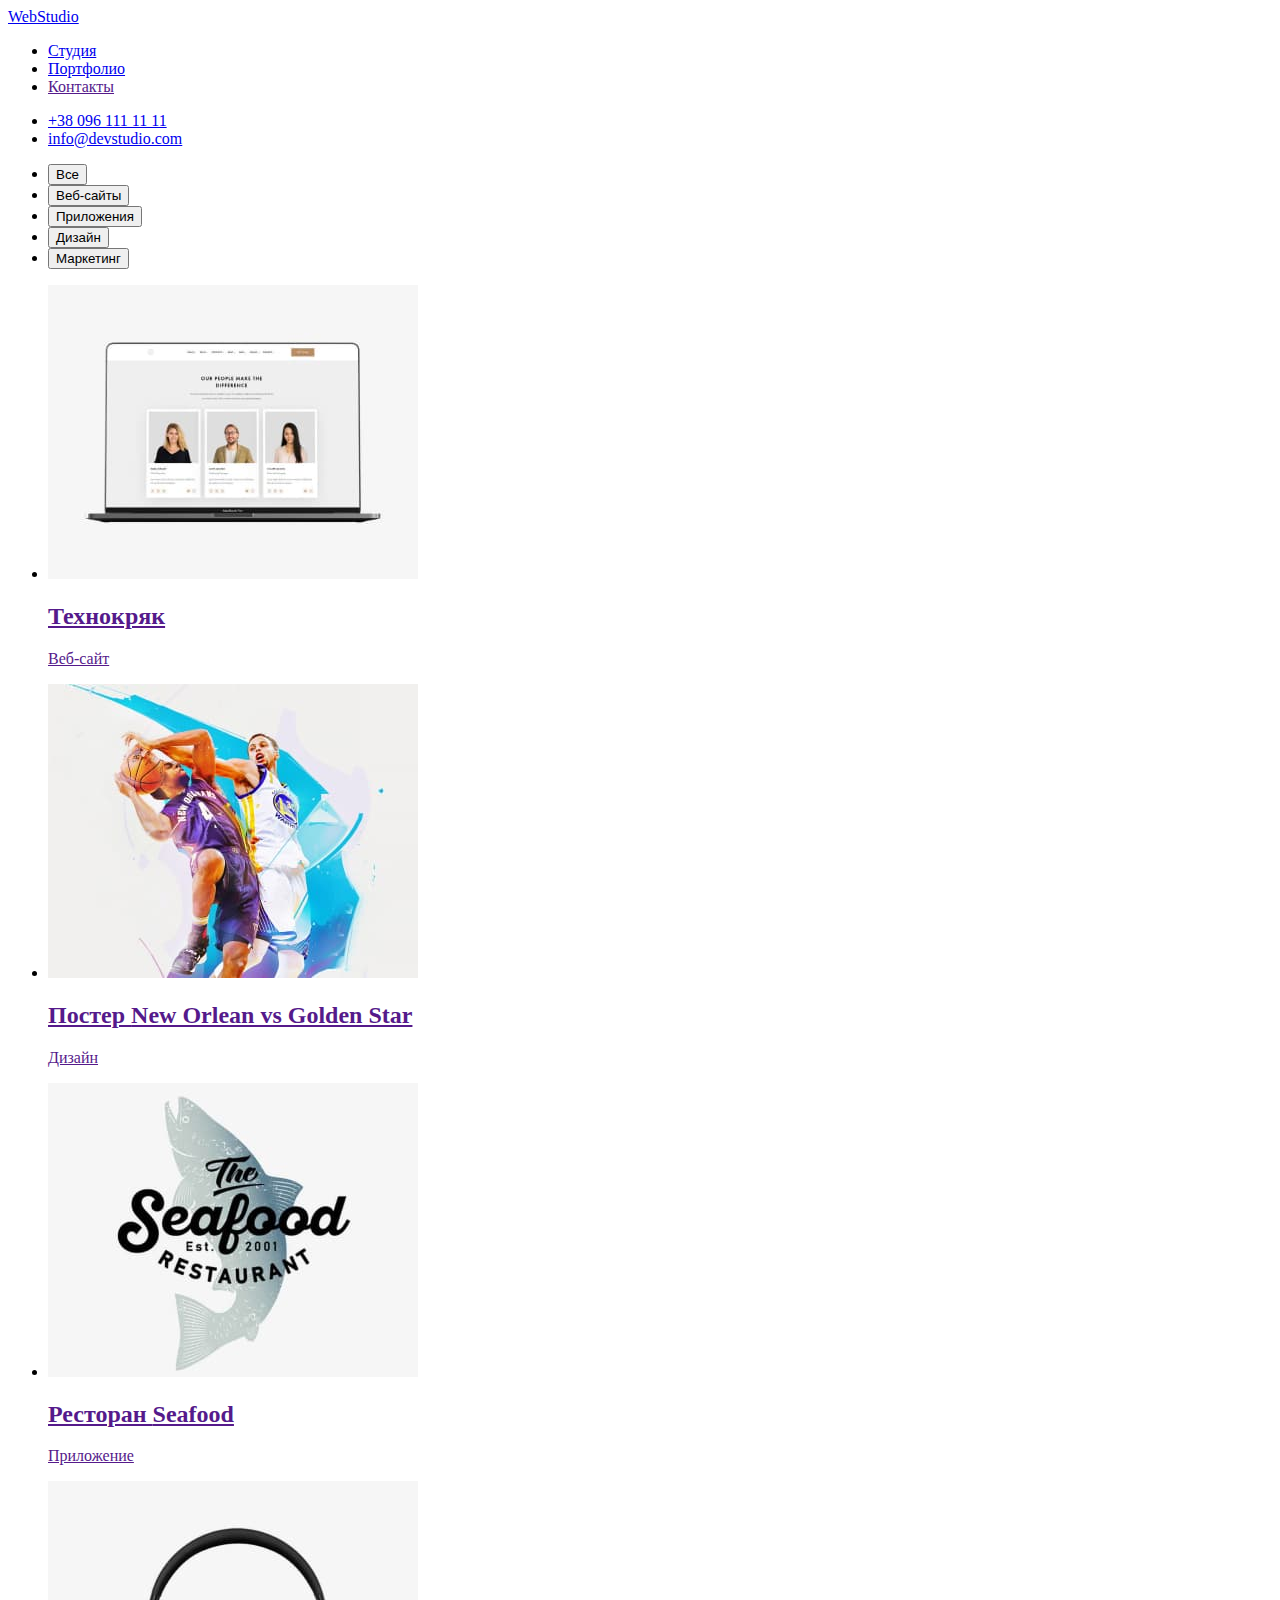
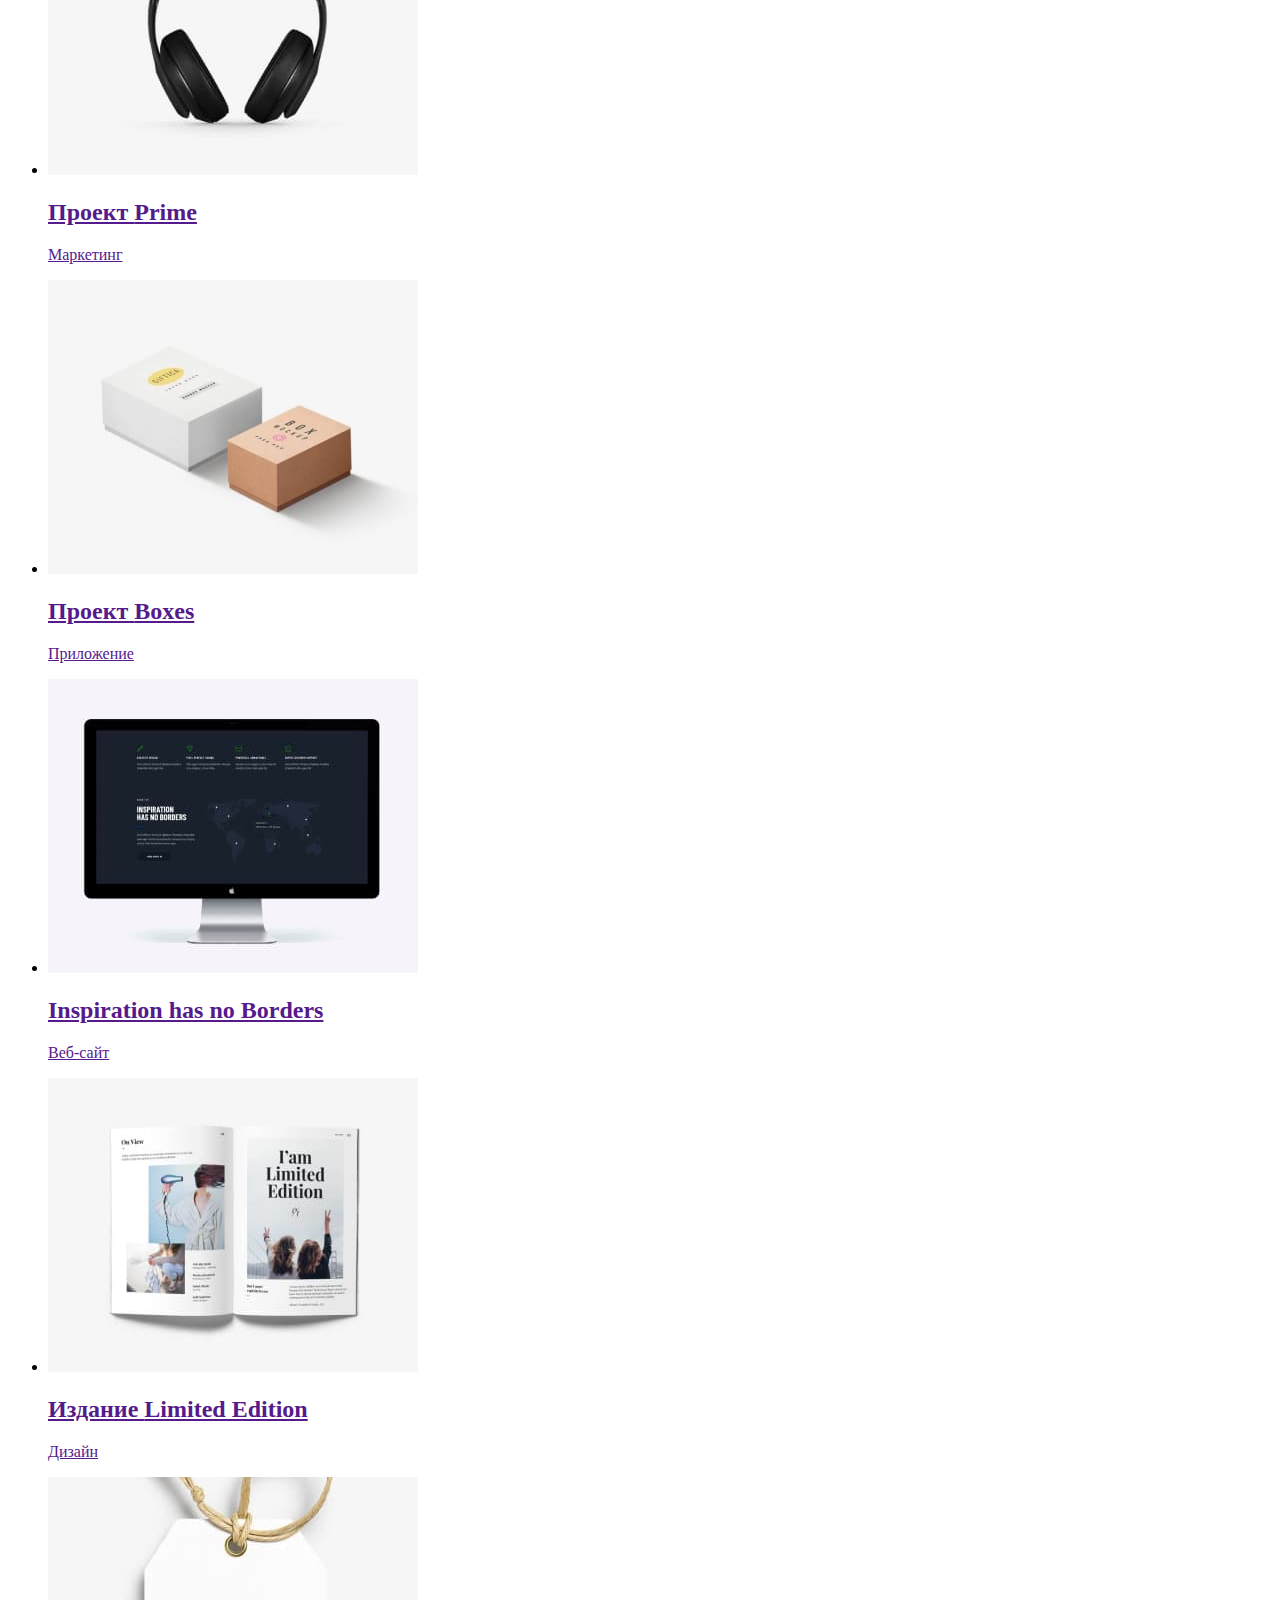
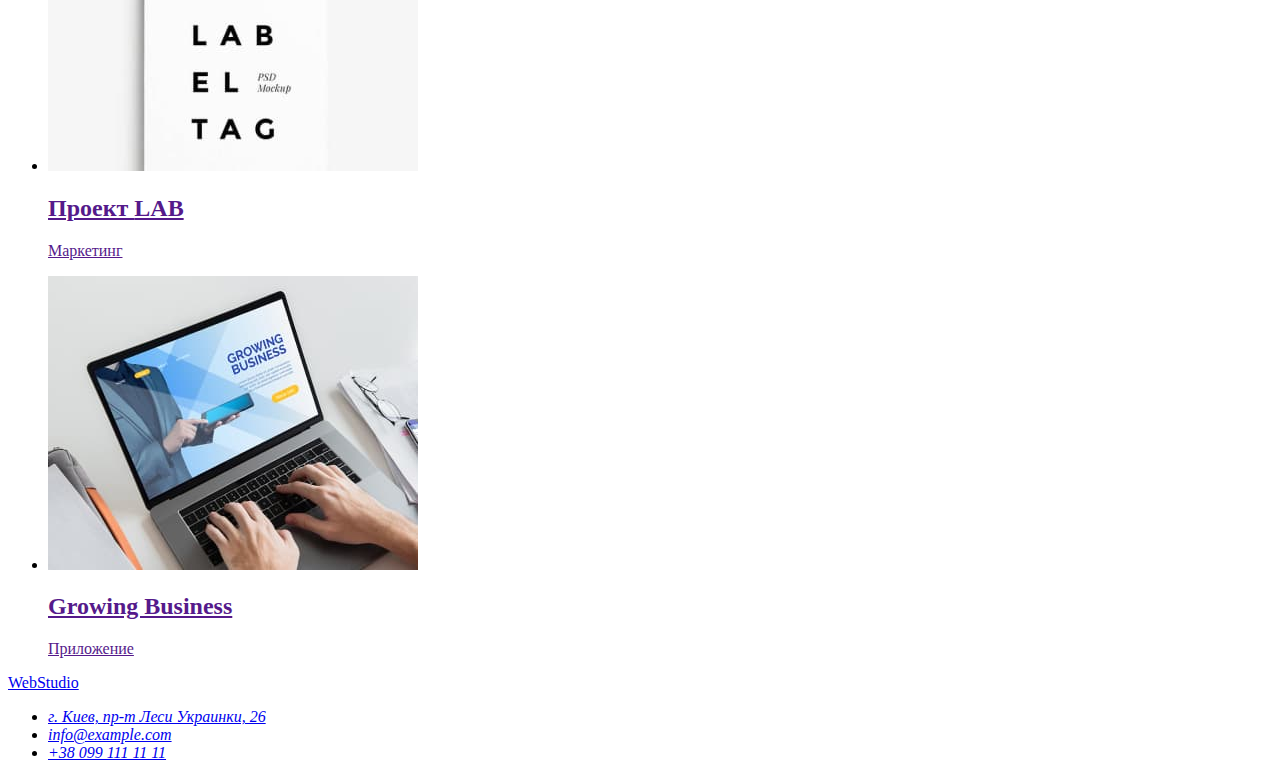
==== portfolio.html @ 7234f8be "Создает файл portfolio.html" ====
<!DOCTYPE html>
<html lang="ru">

<head>
    <meta charset="UTF-8">
    <meta http-equiv="X-UA-Compatible" content="IE=edge">
    <meta name="viewport" content="width=device-width, initial-scale=1.0">
    <title>Document</title>
</head>

<body>
    <header>
        <nav>
            <a href="./index.html" lang="en">WebStudio</a>
            <ul>
                <li><a href="./index.html">Студия</a></li>
                <li><a href="./portfolio.html">Портфолио</a></li>
                <li><a href="">Контакты</a></li>
            </ul>
            <ul>
                <li><a href="tel:+380961111111">+38 096 111 11 11</a></li>
                <li><a href="mailto:info@devstudio.com">info@devstudio.com</a></li>
            </ul>
        </nav>
    </header>
    <main>
        <section>
            <ul>
                <li><button type="button">Все</button></li>
                <li><button type="button">Веб-сайты</button></li>
                <li><button type="button">Приложения</button></li>
                <li><button type="button">Дизайн</button></li>
                <li><button type="button">Маркетинг</button></li>
            </ul>
            <ul>
                <li>
                    <a href="">
                        <img src="./images/img.jpg" alt="Раскрытый ноутбук">
                        <h2>Технокряк</h2>
                        <p>Веб-сайт</p>
                    </a>
                </li>
                <li>
                    <a href="">
                        <img src="./images/img (5).jpg" alt="Два баскетболиста">
                        <h2>Постер <span lang="en">New Orlean vs Golden Star</span></h2>
                        <p>Дизайн</p>
                    </a>
                </li>
                <li>
                    <a href="">
                        <img src="./images/img (6).jpg" alt="Рыба">
                        <h2>Ресторан <span lang="en">Seafood</span></h2>
                        <p>Приложение</p>
                    </a>
                </li>
                <li>
                    <a href="">
                        <img src="./images/img (7).jpg" alt="Наушники">
                        <h2>Проект <span lang="en"></span>Prime</h2>
                        <p>Маркетинг</p>
                    </a>
                </li>
                <li>
                    <a href="">
                        <img src="./images/img (8).jpg" alt="Две коробки">
                        <h2>Проект <span lang="en"></span>Boxes</h2>
                        <p>Приложение</p>
                    </a>
                </li>
                <li>
                    <a href="">
                        <img src="./images/img (9).jpg" alt="Монитор">
                        <h2 lang="en">Inspiration has no Borders</h2>
                        <p>Веб-сайт</p>
                    </a>
                </li>
                <li>
                    <a href="">
                        <img src="./images/img (10).jpg" alt="Раскрытая книга">
                        <h2>Издание <span lang="en">Limited Edition</span></h2>
                        <p>Дизайн</p>
                    </a>
                </li>
                <li>
                    <a href="">
                        <img src="./images/img (11).jpg" alt="Бирка">
                        <h2>Проект <span lang="en">LAB</span></h2>
                        <p>Маркетинг</p>
                    </a>
                </li>
                <li>
                    <a href="">
                        <img src="./images/img (12).jpg" alt="Работа за ноутбуком">
                        <h2 lang="en">Growing Business</h2>
                        <p>Приложение</p>
                    </a>
                </li>
            </ul>
        </section>
    </main>
    <footer>
        <a href="./index.html" lang="en">WebStudio</a>
        <address>
            <ul>
                <li><a href="https://goo.gl/maps/8HnXwbhEHjbjLF3M6" target="_blank" rel="noopener noreferrer">г. Киев,
                        пр-т Леси Украинки, 26</a></li>
                <li><a href="mailto:info@example.com">info@example.com</a></li>
                <li><a href="tel:+380991111111">+38 099 111 11 11</a></li>
            </ul>
        </address>
    </footer>
</body>

</html>
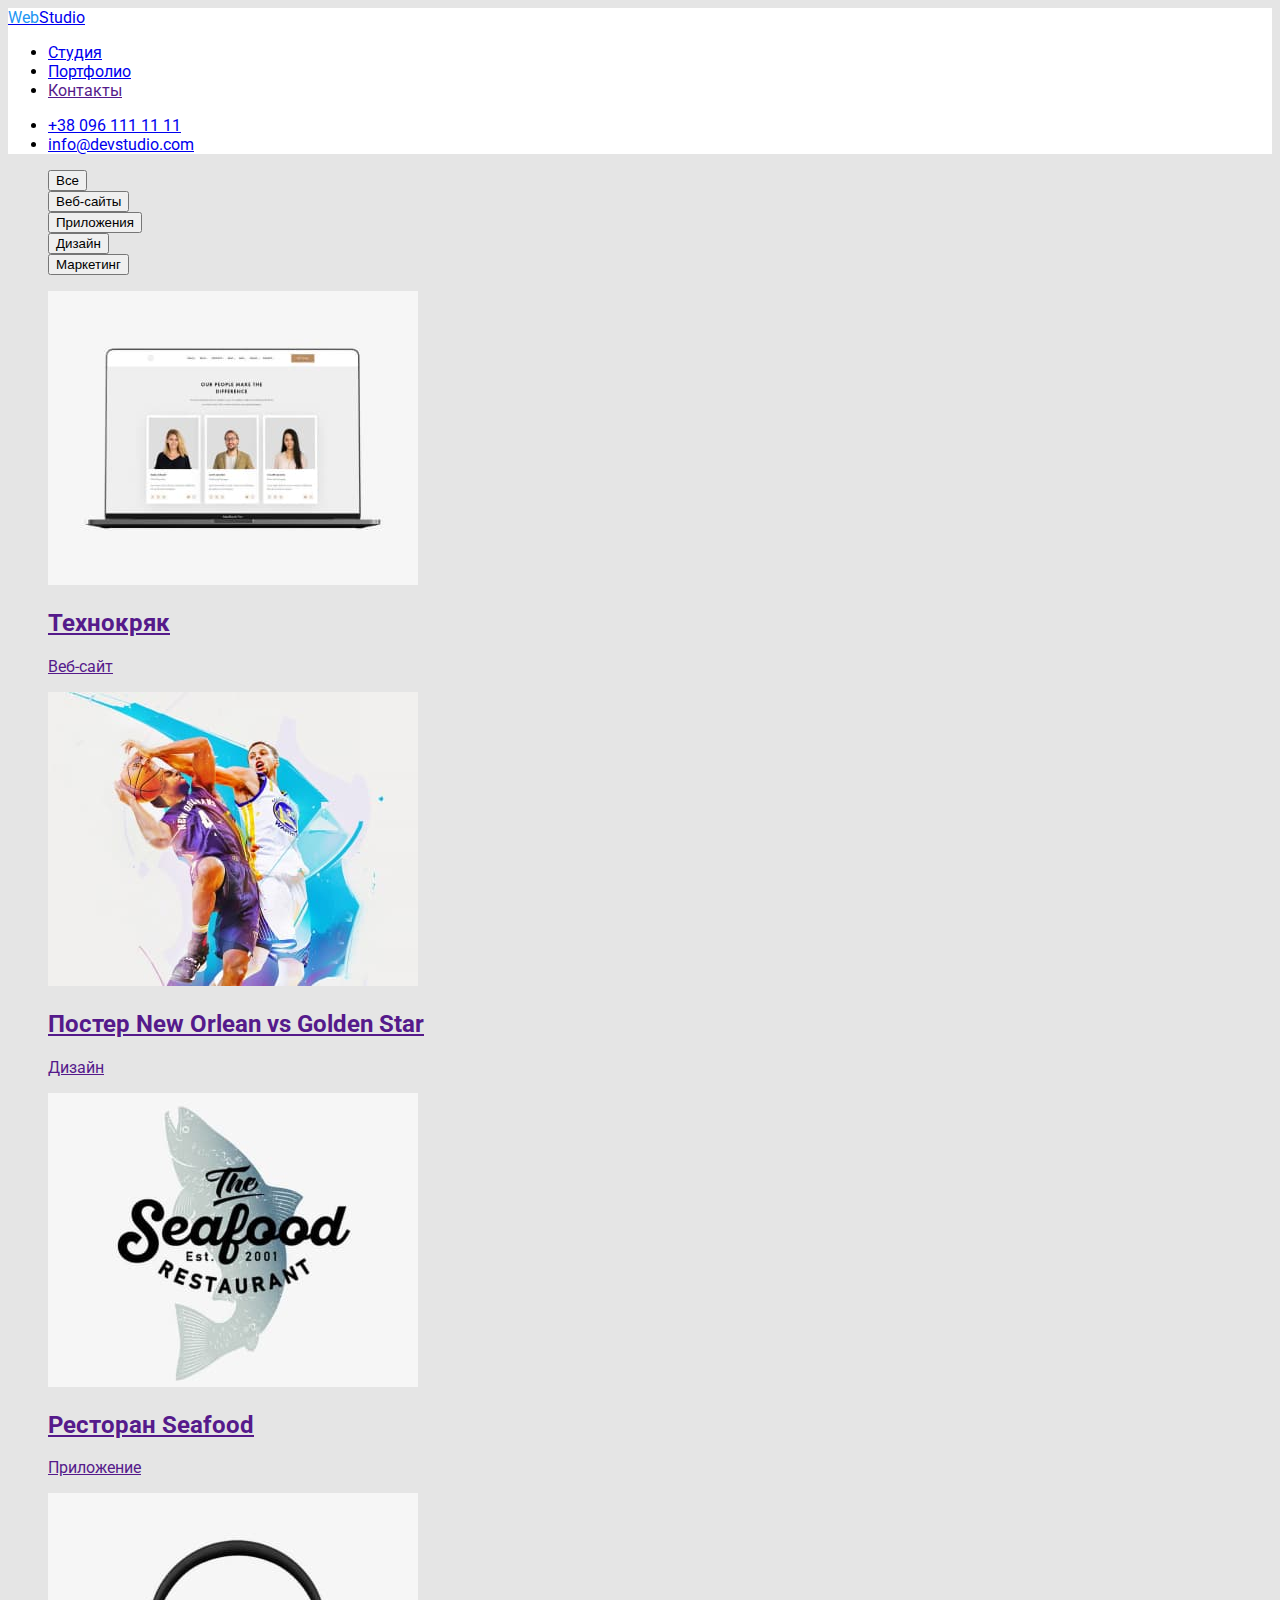
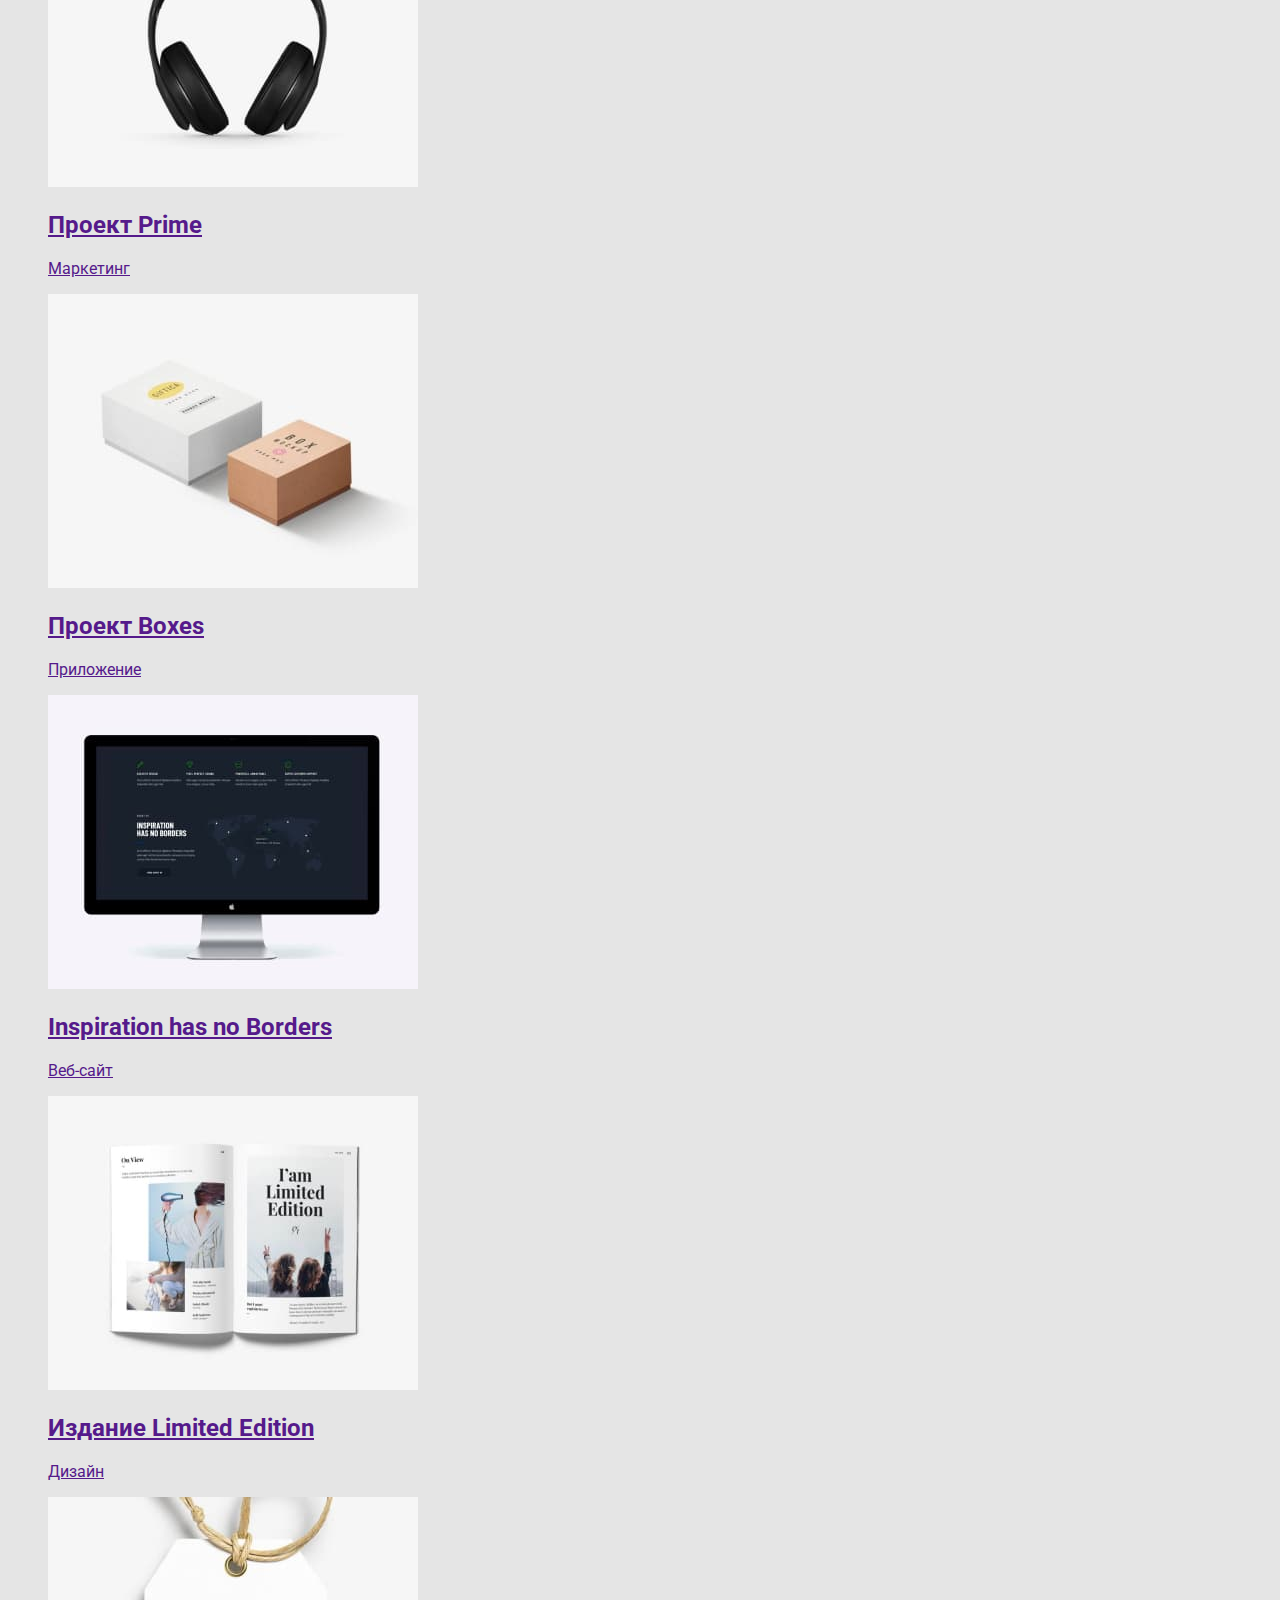
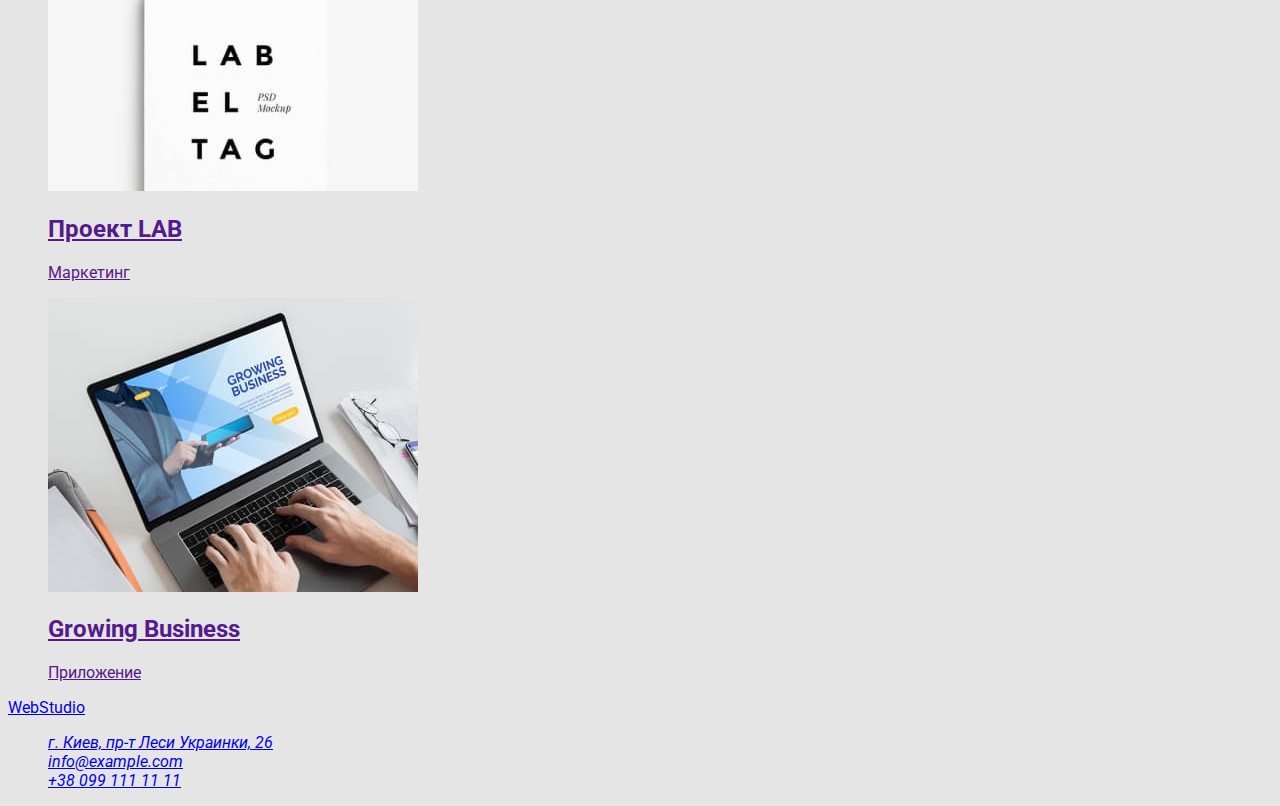
==== commit 2cfc8be9: "Добавляет цвет в css" ====
--- a/portfolio.html
+++ b/portfolio.html
@@ -6,12 +6,17 @@
     <meta http-equiv="X-UA-Compatible" content="IE=edge">
     <meta name="viewport" content="width=device-width, initial-scale=1.0">
     <title>Document</title>
+    <link rel="preconnect" href="https://fonts.googleapis.com">
+    <link rel="preconnect" href="https://fonts.gstatic.com" crossorigin>
+    <link href="https://fonts.googleapis.com/css2?family=Raleway:wght@700&family=Roboto:wght@400;500;700;900&display=swap"
+        rel="stylesheet">
+    <link rel="stylesheet" href="./css/styles.css">
 </head>
 
 <body>
-    <header>
+    <header class="page-header">
         <nav>
-            <a href="./index.html" lang="en">WebStudio</a>
+            <a href="./index.html" lang="en" class="logo"><span class="web">Web</span>Studio</a>
             <ul>
                 <li><a href="./index.html">Студия</a></li>
                 <li><a href="./portfolio.html">Портфолио</a></li>
@@ -25,14 +30,14 @@
     </header>
     <main>
         <section>
-            <ul>
+            <ul class="list">
                 <li><button type="button">Все</button></li>
                 <li><button type="button">Веб-сайты</button></li>
                 <li><button type="button">Приложения</button></li>
                 <li><button type="button">Дизайн</button></li>
                 <li><button type="button">Маркетинг</button></li>
             </ul>
-            <ul>
+            <ul class="list">
                 <li>
                     <a href="">
                         <img src="./images/img.jpg" alt="Раскрытый ноутбук">
@@ -42,56 +47,56 @@
                 </li>
                 <li>
                     <a href="">
-                        <img src="./images/img (5).jpg" alt="Два баскетболиста">
+                        <img src="./images/img(5).jpg" alt="Два баскетболиста">
                         <h2>Постер <span lang="en">New Orlean vs Golden Star</span></h2>
                         <p>Дизайн</p>
                     </a>
                 </li>
                 <li>
                     <a href="">
-                        <img src="./images/img (6).jpg" alt="Рыба">
+                        <img src="./images/img(6).jpg" alt="Рыба">
                         <h2>Ресторан <span lang="en">Seafood</span></h2>
                         <p>Приложение</p>
                     </a>
                 </li>
                 <li>
                     <a href="">
-                        <img src="./images/img (7).jpg" alt="Наушники">
+                        <img src="./images/img(7).jpg" alt="Наушники">
                         <h2>Проект <span lang="en"></span>Prime</h2>
                         <p>Маркетинг</p>
                     </a>
                 </li>
                 <li>
                     <a href="">
-                        <img src="./images/img (8).jpg" alt="Две коробки">
+                        <img src="./images/img(8).jpg" alt="Две коробки">
                         <h2>Проект <span lang="en"></span>Boxes</h2>
                         <p>Приложение</p>
                     </a>
                 </li>
                 <li>
                     <a href="">
-                        <img src="./images/img (9).jpg" alt="Монитор">
+                        <img src="./images/img(9).jpg" alt="Монитор">
                         <h2 lang="en">Inspiration has no Borders</h2>
                         <p>Веб-сайт</p>
                     </a>
                 </li>
                 <li>
                     <a href="">
-                        <img src="./images/img (10).jpg" alt="Раскрытая книга">
+                        <img src="./images/img(10).jpg" alt="Раскрытая книга">
                         <h2>Издание <span lang="en">Limited Edition</span></h2>
                         <p>Дизайн</p>
                     </a>
                 </li>
                 <li>
                     <a href="">
-                        <img src="./images/img (11).jpg" alt="Бирка">
+                        <img src="./images/img(11).jpg" alt="Бирка">
                         <h2>Проект <span lang="en">LAB</span></h2>
                         <p>Маркетинг</p>
                     </a>
                 </li>
                 <li>
                     <a href="">
-                        <img src="./images/img (12).jpg" alt="Работа за ноутбуком">
+                        <img src="./images/img(12).jpg" alt="Работа за ноутбуком">
                         <h2 lang="en">Growing Business</h2>
                         <p>Приложение</p>
                     </a>
@@ -102,7 +107,7 @@
     <footer>
         <a href="./index.html" lang="en">WebStudio</a>
         <address>
-            <ul>
+            <ul class="list">
                 <li><a href="https://goo.gl/maps/8HnXwbhEHjbjLF3M6" target="_blank" rel="noopener noreferrer">г. Киев,
                         пр-т Леси Украинки, 26</a></li>
                 <li><a href="mailto:info@example.com">info@example.com</a></li>
--- a/css/styles.css
+++ b/css/styles.css
@@ -0,0 +1,74 @@
+body {
+  background-color: #e5e5e5;
+  font-family: Roboto, sans-serif;
+  text-decoration-color: #212121;
+}
+.list {
+  list-style: none;
+}
+/* акцент #2196F3 */
+/* цвет заголовков #212121 */
+/* вторичный цвет #757575 */
+/* bcg #E5E5E5 */
+/* bcg героя #2F303A */
+/* button bcg #F5F4FA */
+
+/* ------------------Header---------------------------- */
+.page-header {
+  background-color: #ffffff;
+}
+.web {
+  color: #2196f3;
+}
+.studio {
+  color: black;
+}
+.site-nav .link {
+  color: #212121;
+}
+.contacts .link {
+  color: #757575;
+}
+.contacts .link:hover,
+.contacts .link:focus {
+  color: #2196f3;
+}
+.site-nav .link:hover,
+.site-nav .link:focus {
+  color: #2196f3;
+}
+/* ------------------------hero----------------------------- */
+.hero {
+  background-color: #2f303a;
+}
+.hero-title {
+  color: #ffffff;
+}
+.hero-btn {
+  background-color: #2196f3;
+  color: #ffffff;
+}
+/* ---------------------section------------------------------ */
+
+.features-text {
+  color: #757575;
+}
+
+.team {
+  background-color: #f5f4fa;
+}
+.team-text {
+  color: #757575;
+}
+
+/* ---------------------footer----------------------------- */
+
+.address {
+  background-color: #2f303a;
+}
+.address-addres {
+  color: #ffffff;
+}
+.address-contacts {
+  color: rgba(255, 255, 255, 0.6);
+}
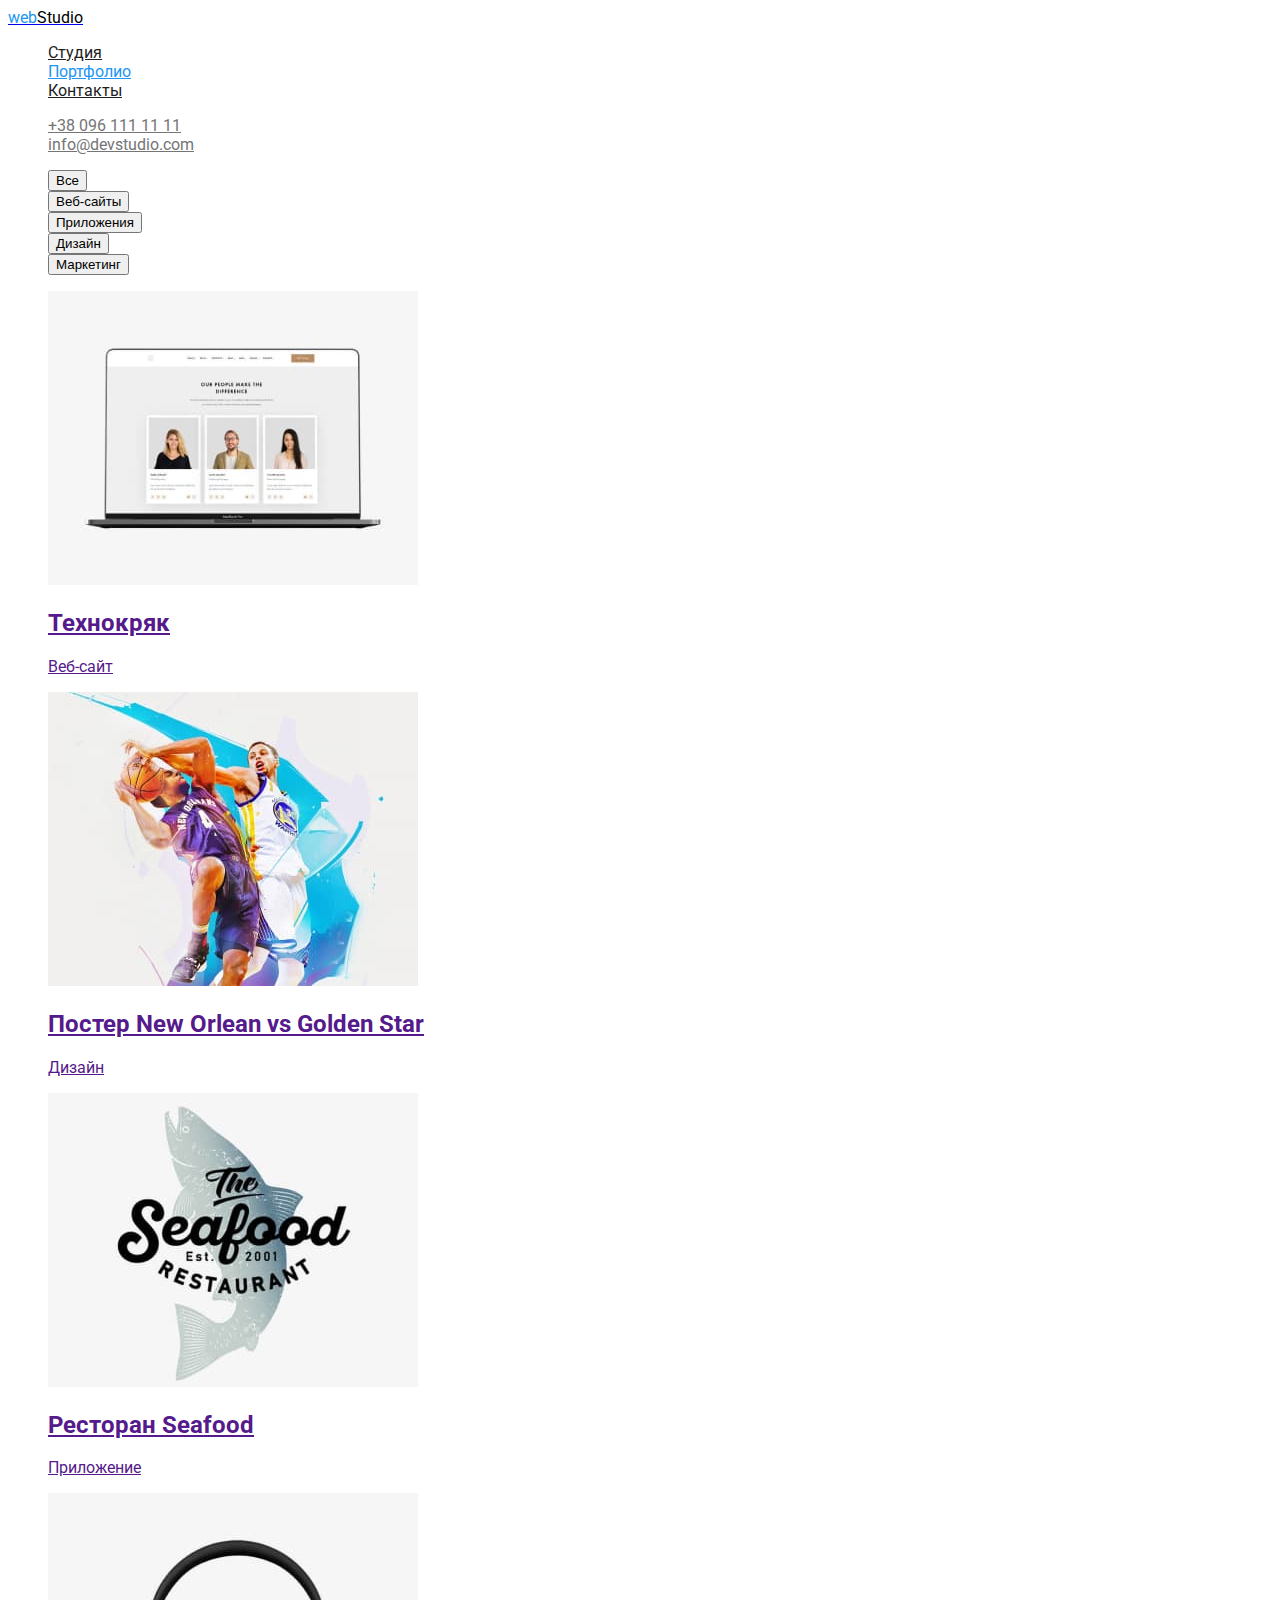
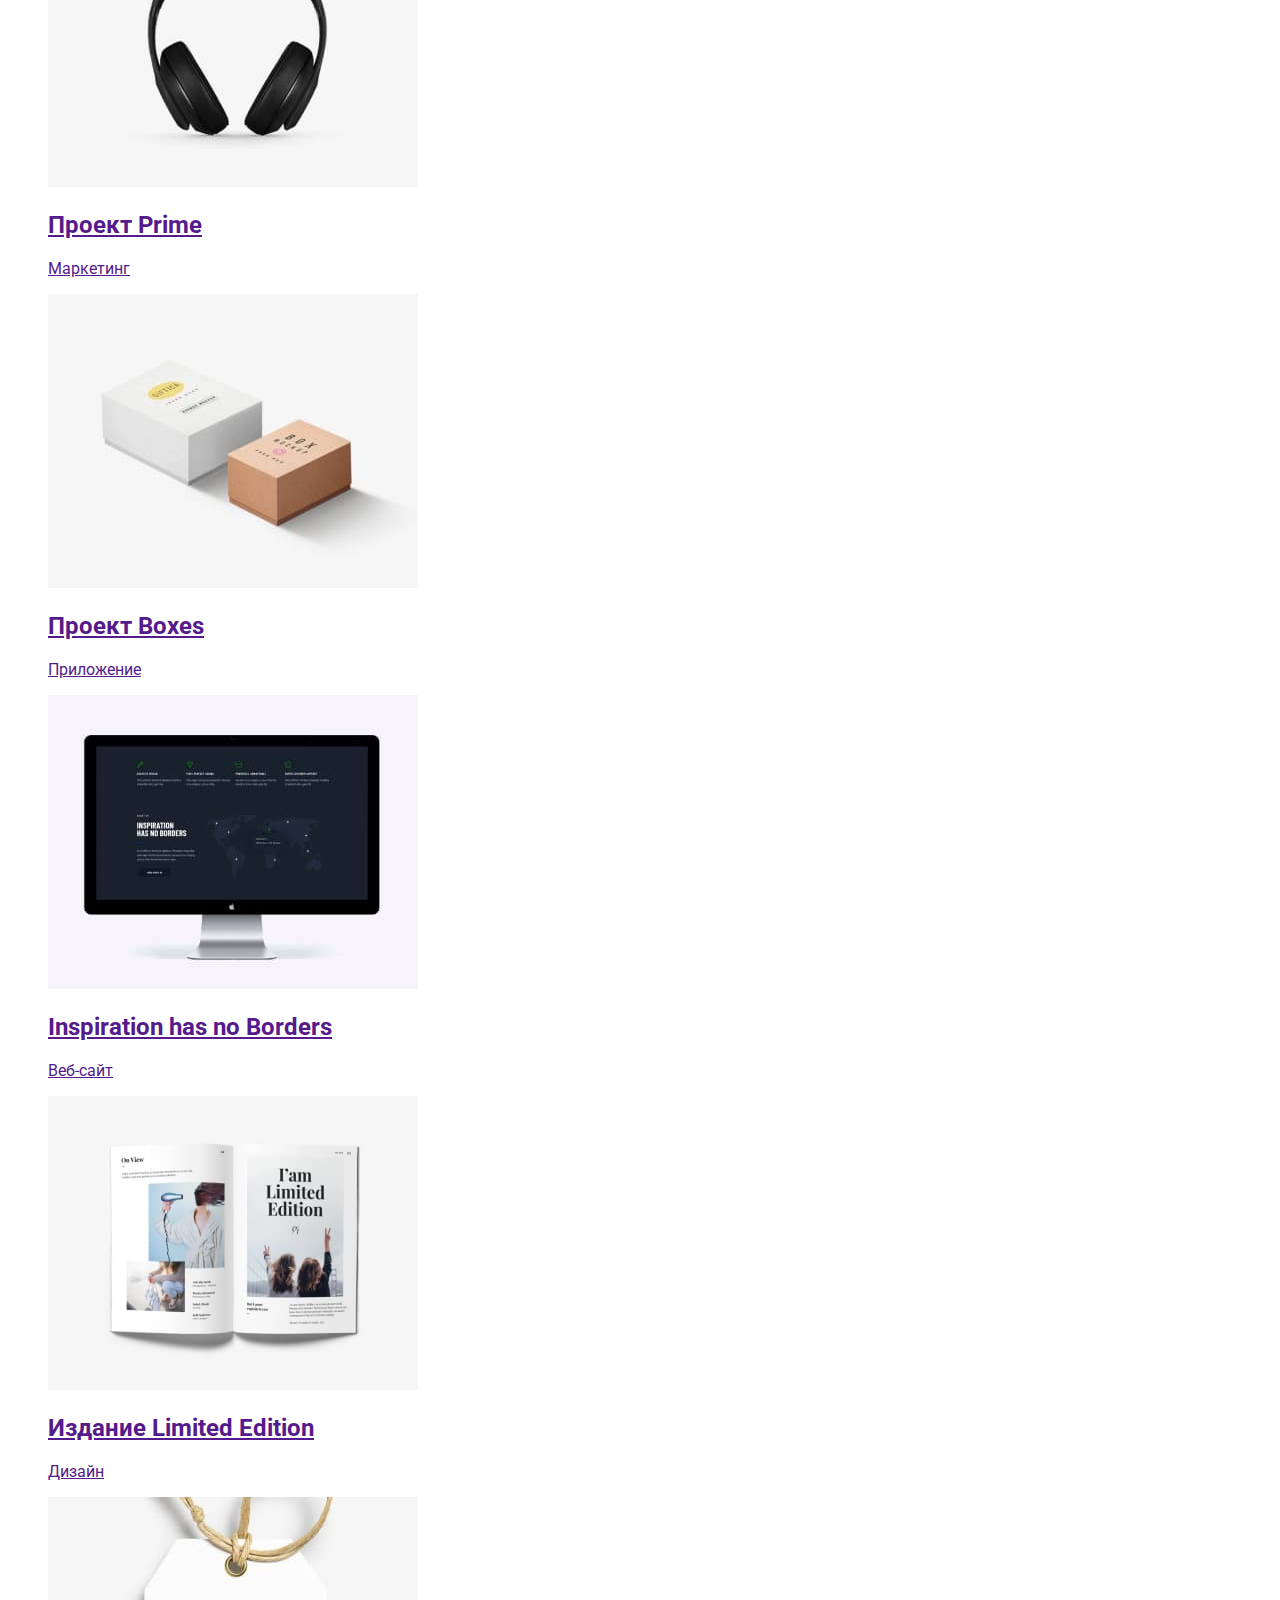
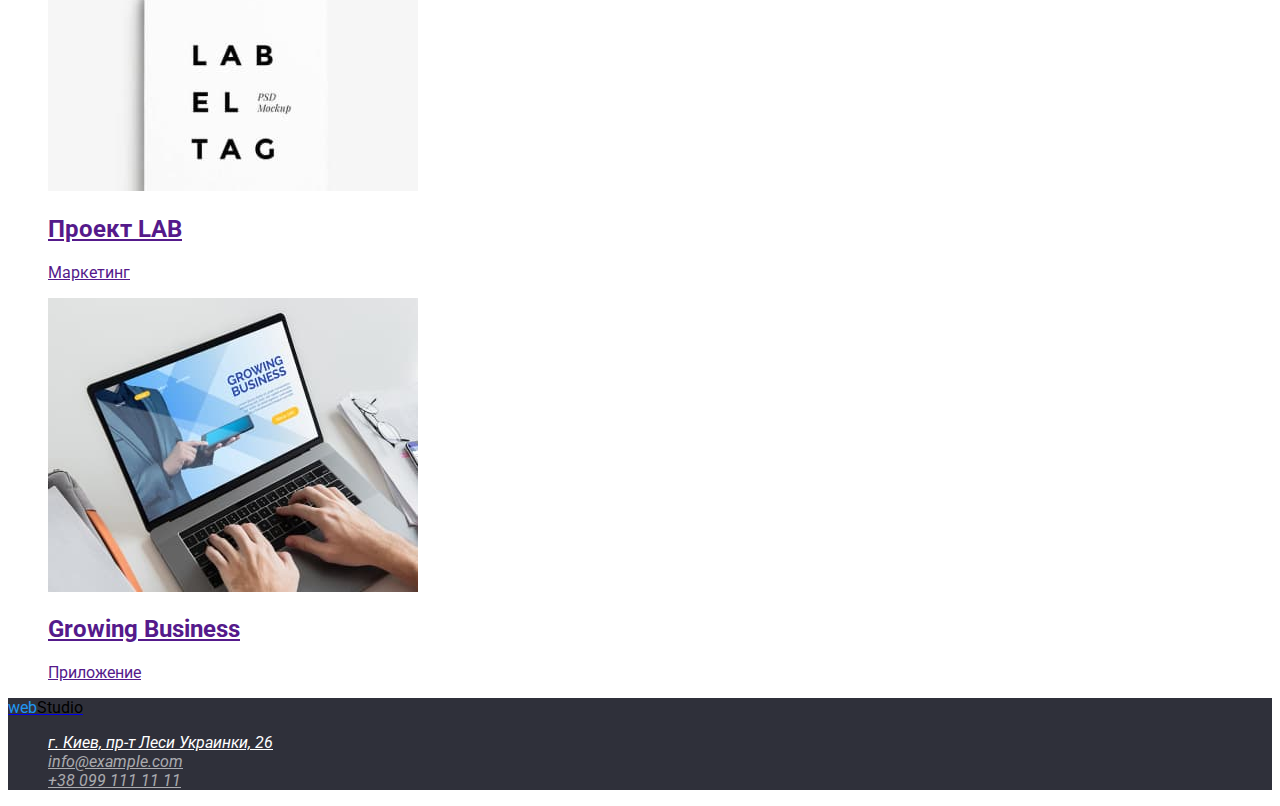
==== commit 302c4d83: "Заканчивает работу с css в index.html" ====
--- a/portfolio.html
+++ b/portfolio.html
@@ -16,20 +16,20 @@
 <body>
     <header class="page-header">
         <nav>
-            <a href="./index.html" lang="en" class="logo"><span class="web">Web</span>Studio</a>
-            <ul>
-                <li><a href="./index.html">Студия</a></li>
-                <li><a href="./portfolio.html">Портфолио</a></li>
-                <li><a href="">Контакты</a></li>
+            <a href="./index.html" lang="en" class="logo"><span class="web">web</span><span class="studio">Studio</span></a>
+            <ul class="site-nav list">
+                <li><a href="./index.html" class="link">Студия</a></li>
+                <li><a href="./portfolio.html" class="link current">Портфолио</a></li>
+                <li><a href="" class="link">Контакты</a></li>
             </ul>
-            <ul>
-                <li><a href="tel:+380961111111">+38 096 111 11 11</a></li>
-                <li><a href="mailto:info@devstudio.com">info@devstudio.com</a></li>
+            <ul class="contacts list">
+                <li><a href="tel:+380961111111" class="link">+38 096 111 11 11</a></li>
+                <li><a href="mailto:info@devstudio.com" class="link">info@devstudio.com</a></li>
             </ul>
         </nav>
     </header>
     <main>
-        <section>
+        <section class="filter">
             <ul class="list">
                 <li><button type="button">Все</button></li>
                 <li><button type="button">Веб-сайты</button></li>
@@ -104,14 +104,14 @@
             </ul>
         </section>
     </main>
-    <footer>
-        <a href="./index.html" lang="en">WebStudio</a>
+    <footer class="address">
+        <a href="./index.html" lang="en" class="logo"><span class="web">web</span><span class="studio">Studio</span></a>
         <address>
             <ul class="list">
-                <li><a href="https://goo.gl/maps/8HnXwbhEHjbjLF3M6" target="_blank" rel="noopener noreferrer">г. Киев,
-                        пр-т Леси Украинки, 26</a></li>
-                <li><a href="mailto:info@example.com">info@example.com</a></li>
-                <li><a href="tel:+380991111111">+38 099 111 11 11</a></li>
+                <li><a href="https://goo.gl/maps/8HnXwbhEHjbjLF3M6" target="_blank" rel="noopener noreferrer"
+                        class="address-addres">г. Киев, пр-т Леси Украинки, 26</a></li>
+                <li><a href="mailto:info@example.com" class="address-contacts">info@example.com</a></li>
+                <li><a href="tel:+380991111111" class="address-contacts">+38 099 111 11 11</a></li>
             </ul>
         </address>
     </footer>
--- a/css/styles.css
+++ b/css/styles.css
@@ -1,64 +1,74 @@
+:root {
+  --primary-text-color: #212121;
+  --text-color: #757575;
+  --accent-color: #2196f3;
+  --primary-white-color: #ffffff;
+}
+
 body {
-  background-color: #e5e5e5;
+  background-color: var(--primary-white-color);
   font-family: Roboto, sans-serif;
-  text-decoration-color: #212121;
+  text-decoration-color: var(--primary-text-color);
 }
 .list {
   list-style: none;
 }
-/* акцент #2196F3 */
-/* цвет заголовков #212121 */
-/* вторичный цвет #757575 */
-/* bcg #E5E5E5 */
-/* bcg героя #2F303A */
-/* button bcg #F5F4FA */
 
 /* ------------------Header---------------------------- */
-.page-header {
-  background-color: #ffffff;
-}
+
 .web {
-  color: #2196f3;
+  color: var(--accent-color);
 }
 .studio {
   color: black;
 }
 .site-nav .link {
-  color: #212121;
+  color: var(--primary-text-color);
+}
+.site-nav .link.current {
+  color: var(--accent-color);
 }
 .contacts .link {
-  color: #757575;
+  color: var(--text-color);
 }
 .contacts .link:hover,
 .contacts .link:focus {
-  color: #2196f3;
+  color: var(--accent-color);
 }
 .site-nav .link:hover,
 .site-nav .link:focus {
-  color: #2196f3;
+  color: var(--accent-color);
 }
 /* ------------------------hero----------------------------- */
 .hero {
   background-color: #2f303a;
 }
 .hero-title {
-  color: #ffffff;
+  color: var(--primary-white-color);
 }
 .hero-btn {
-  background-color: #2196f3;
-  color: #ffffff;
+  background-color: var(--accent-color);
+  color: var(--primary-white-color);
+}
+.hero-btn:hover,
+.hero-btn:focus {
+  background-color: var(--accent-color);
 }
 /* ---------------------section------------------------------ */
 
 .features-text {
-  color: #757575;
+  color: var(--text-color);
 }
 
 .team {
   background-color: #f5f4fa;
 }
+
+.team-item {
+  background-color: var(--primary-white-color);
+}
 .team-text {
-  color: #757575;
+  color: var(--text-color);
 }
 
 /* ---------------------footer----------------------------- */
@@ -67,8 +77,10 @@
   background-color: #2f303a;
 }
 .address-addres {
-  color: #ffffff;
+  color: var(--primary-white-color);
 }
 .address-contacts {
   color: rgba(255, 255, 255, 0.6);
 }
+
+/* -------------------Portfolio-------------------------- */
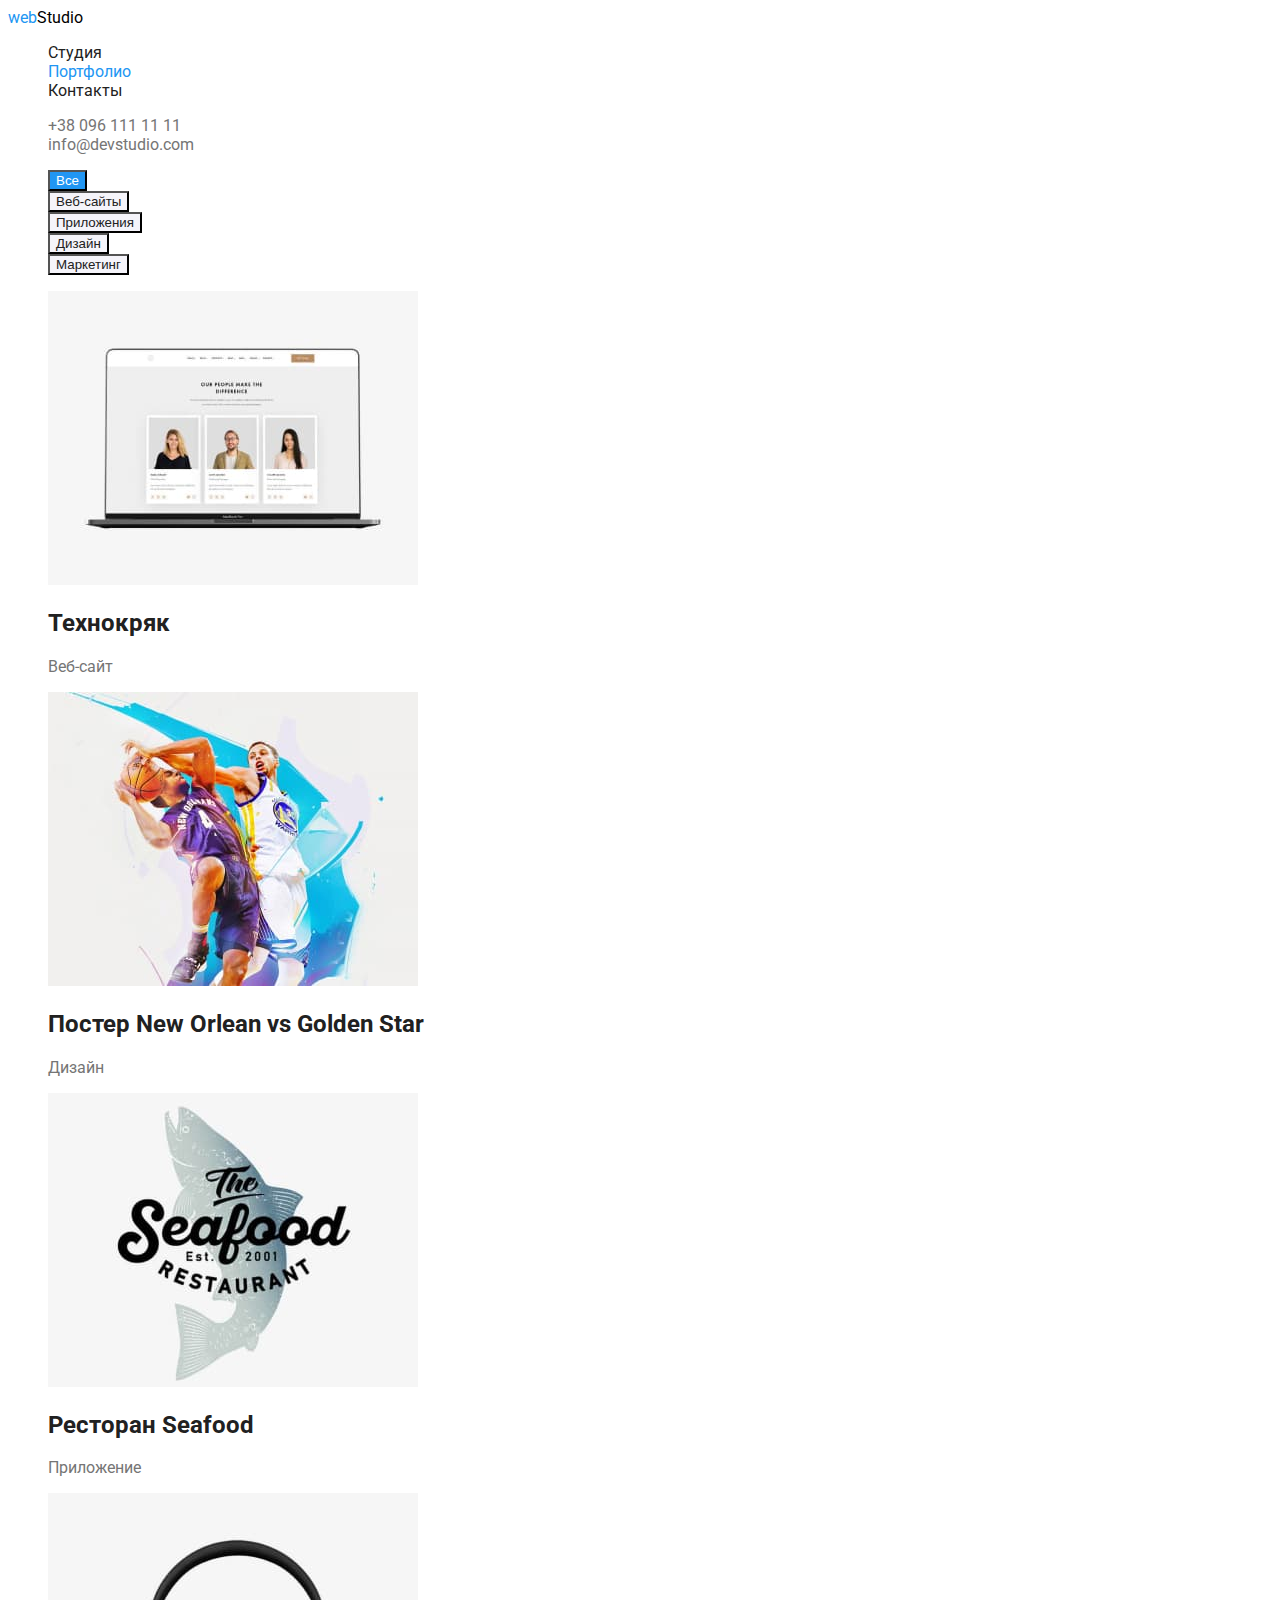
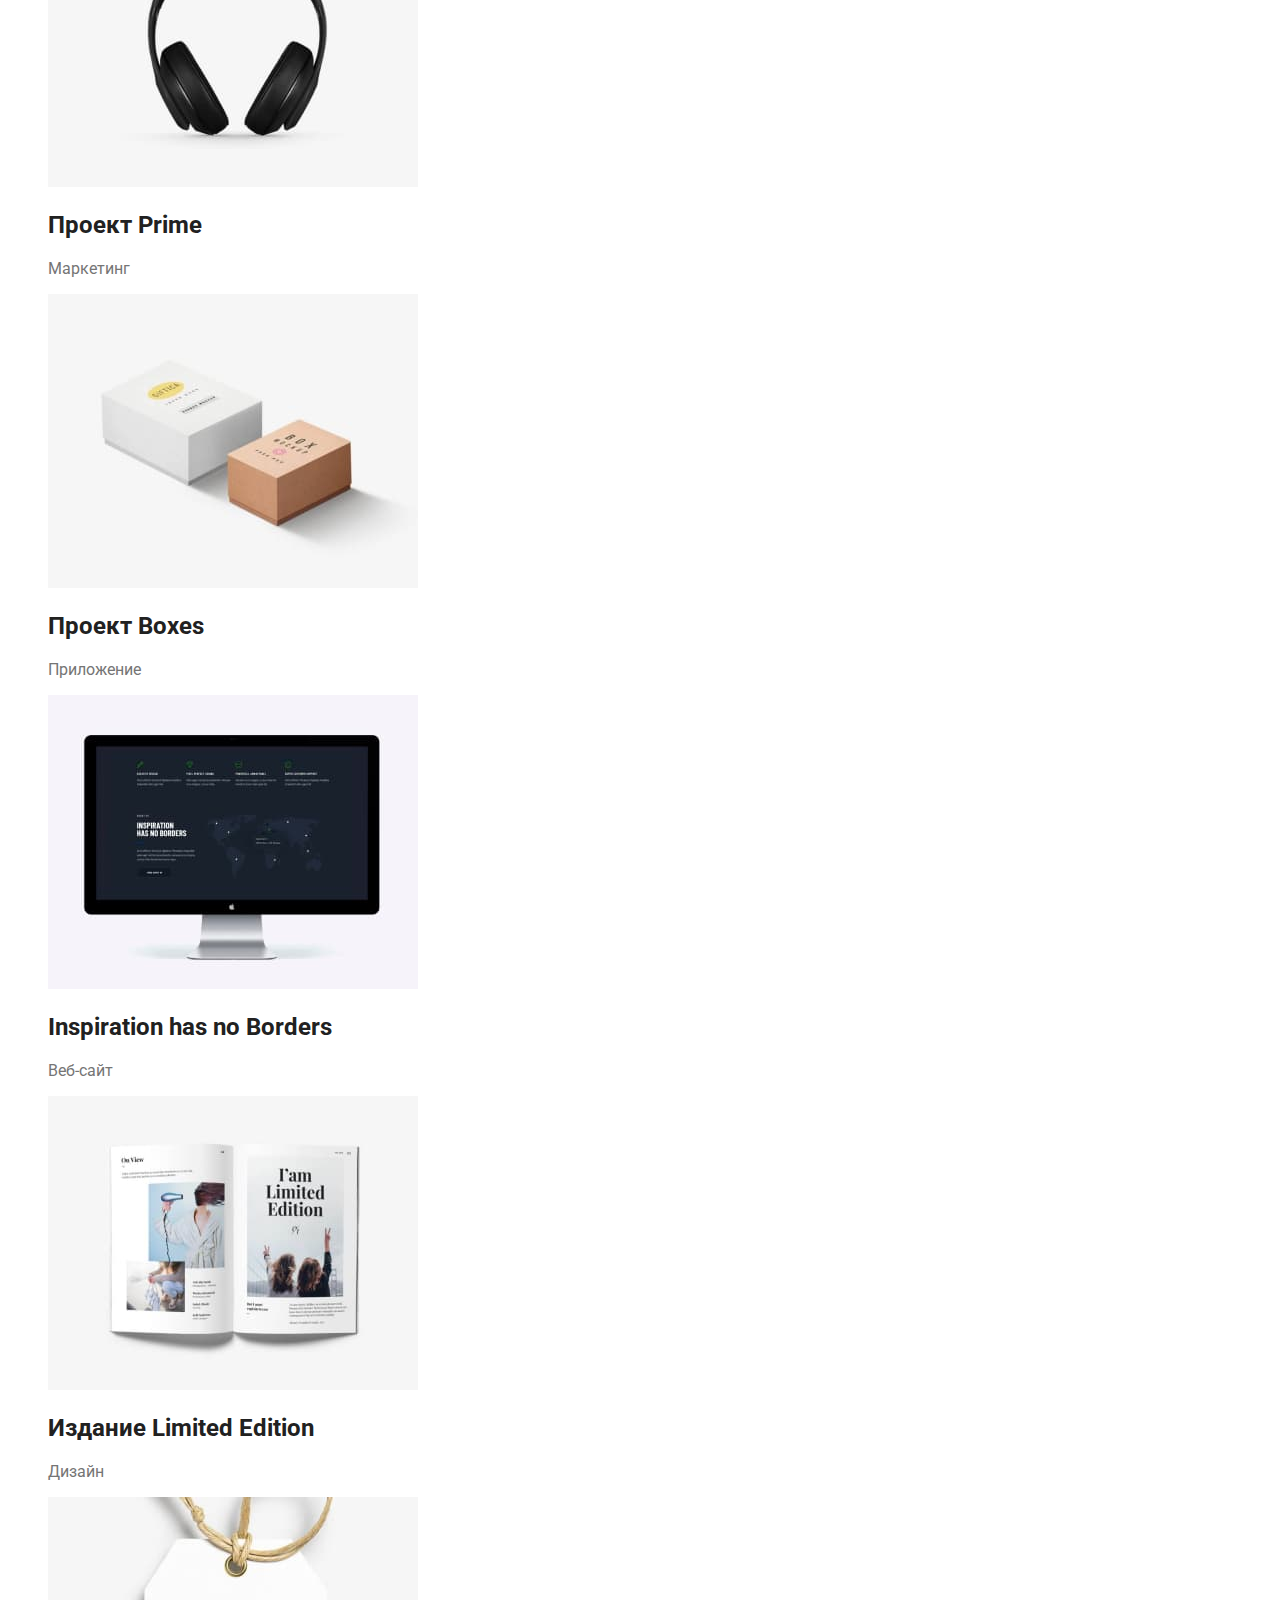
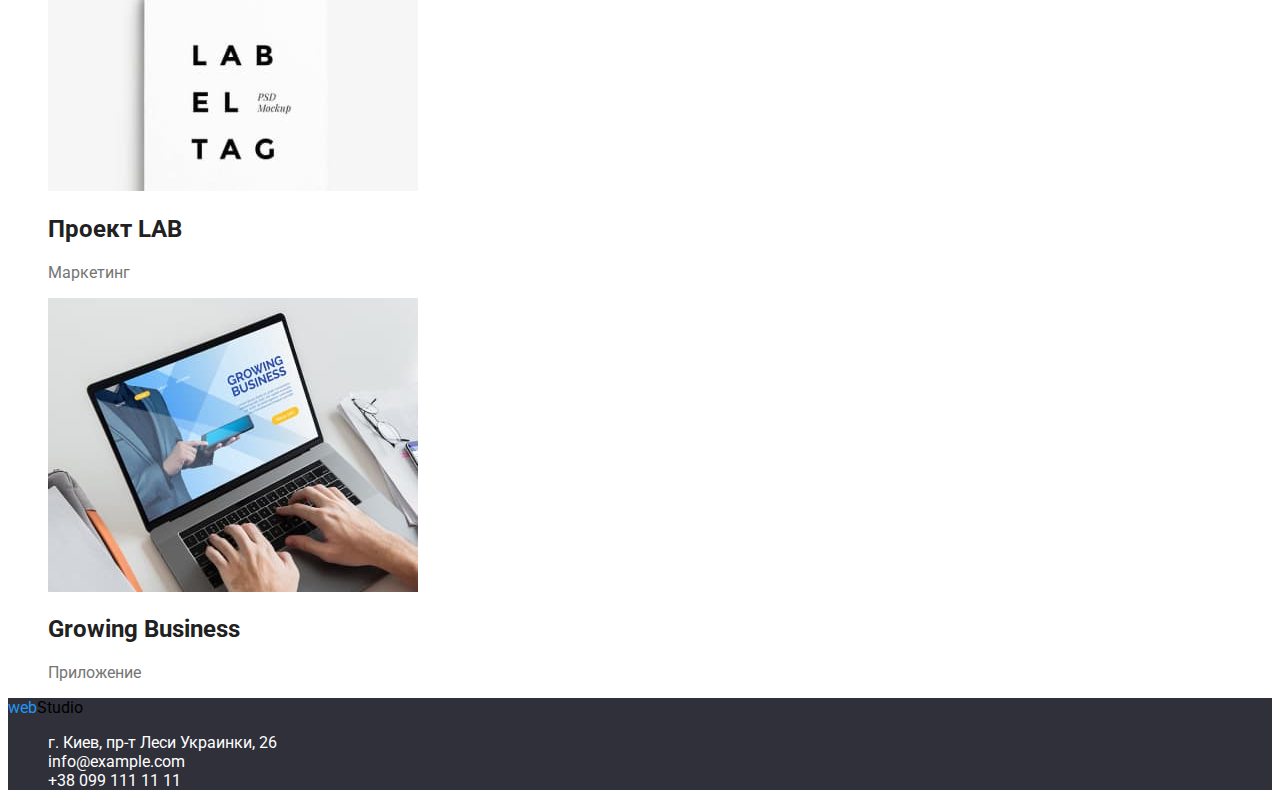
==== commit b4a8d7f7: "Изменяет цвета css" ====
--- a/portfolio.html
+++ b/portfolio.html
@@ -31,74 +31,74 @@
     <main>
         <section class="filter">
             <ul class="list">
-                <li><button type="button">Все</button></li>
-                <li><button type="button">Веб-сайты</button></li>
-                <li><button type="button">Приложения</button></li>
-                <li><button type="button">Дизайн</button></li>
-                <li><button type="button">Маркетинг</button></li>
+                <li><button type="button" class="filter-btn-main">Все</button></li>
+                <li><button type="button" class="filter-btn-second">Веб-сайты</button></li>
+                <li><button type="button" class="filter-btn-second">Приложения</button></li>
+                <li><button type="button" class="filter-btn-second">Дизайн</button></li>
+                <li><button type="button" class="filter-btn-second">Маркетинг</button></li>
             </ul>
             <ul class="list">
                 <li>
                     <a href="">
                         <img src="./images/img.jpg" alt="Раскрытый ноутбук">
-                        <h2>Технокряк</h2>
-                        <p>Веб-сайт</p>
+                        <h2 class="title">Технокряк</h2>
+                        <p class="after-title">Веб-сайт</p>
                     </a>
                 </li>
                 <li>
                     <a href="">
                         <img src="./images/img(5).jpg" alt="Два баскетболиста">
-                        <h2>Постер <span lang="en">New Orlean vs Golden Star</span></h2>
-                        <p>Дизайн</p>
+                        <h2 class="title">Постер <span lang="en">New Orlean vs Golden Star</span></h2>
+                        <p class="after-title">Дизайн</p>
                     </a>
                 </li>
                 <li>
                     <a href="">
                         <img src="./images/img(6).jpg" alt="Рыба">
-                        <h2>Ресторан <span lang="en">Seafood</span></h2>
-                        <p>Приложение</p>
+                        <h2 class="title">Ресторан <span lang="en">Seafood</span></h2>
+                        <p class="after-title">Приложение</p>
                     </a>
                 </li>
                 <li>
                     <a href="">
                         <img src="./images/img(7).jpg" alt="Наушники">
-                        <h2>Проект <span lang="en"></span>Prime</h2>
-                        <p>Маркетинг</p>
+                        <h2 class="title">Проект <span lang="en"></span>Prime</h2>
+                        <p class="after-title">Маркетинг</p>
                     </a>
                 </li>
                 <li>
                     <a href="">
                         <img src="./images/img(8).jpg" alt="Две коробки">
-                        <h2>Проект <span lang="en"></span>Boxes</h2>
-                        <p>Приложение</p>
+                        <h2 class="title">Проект <span lang="en"></span>Boxes</h2>
+                        <p class="after-title">Приложение</p>
                     </a>
                 </li>
                 <li>
                     <a href="">
                         <img src="./images/img(9).jpg" alt="Монитор">
-                        <h2 lang="en">Inspiration has no Borders</h2>
-                        <p>Веб-сайт</p>
+                        <h2 lang="en" class="title">Inspiration has no Borders</h2>
+                        <p class="after-title">Веб-сайт</p>
                     </a>
                 </li>
                 <li>
                     <a href="">
                         <img src="./images/img(10).jpg" alt="Раскрытая книга">
-                        <h2>Издание <span lang="en">Limited Edition</span></h2>
-                        <p>Дизайн</p>
+                        <h2 class="title">Издание <span lang="en">Limited Edition</span></h2>
+                        <p class="after-title">Дизайн</p>
                     </a>
                 </li>
                 <li>
                     <a href="">
                         <img src="./images/img(11).jpg" alt="Бирка">
-                        <h2>Проект <span lang="en">LAB</span></h2>
-                        <p>Маркетинг</p>
+                        <h2 class="title">Проект <span lang="en">LAB</span></h2>
+                        <p class="after-title">Маркетинг</p>
                     </a>
                 </li>
                 <li>
                     <a href="">
                         <img src="./images/img(12).jpg" alt="Работа за ноутбуком">
-                        <h2 lang="en">Growing Business</h2>
-                        <p>Приложение</p>
+                        <h2 lang="en" class="title">Growing Business</h2>
+                        <p class="after-title">Приложение</p>
                     </a>
                 </li>
             </ul>
--- a/css/styles.css
+++ b/css/styles.css
@@ -8,10 +8,14 @@
 body {
   background-color: var(--primary-white-color);
   font-family: Roboto, sans-serif;
-  text-decoration-color: var(--primary-text-color);
+  color: var(--primary-text-color);
 }
 .list {
   list-style: none;
+}
+a {
+  font-style: normal;
+  text-decoration: none;
 }
 
 /* ------------------Header---------------------------- */
@@ -52,7 +56,7 @@
 }
 .hero-btn:hover,
 .hero-btn:focus {
-  background-color: var(--accent-color);
+  background-color: #188ce8;
 }
 /* ---------------------section------------------------------ */
 
@@ -64,9 +68,6 @@
   background-color: #f5f4fa;
 }
 
-.team-item {
-  background-color: var(--primary-white-color);
-}
 .team-text {
   color: var(--text-color);
 }
@@ -76,11 +77,35 @@
 .address {
   background-color: #2f303a;
 }
-.address-addres {
+.address-addres,
+.address-contacts {
   color: var(--primary-white-color);
 }
-.address-contacts {
+.address-contacts:hover,
+.address-contacts:hover {
   color: rgba(255, 255, 255, 0.6);
 }
 
 /* -------------------Portfolio-------------------------- */
+
+.filter-btn-main {
+  background-color: var(--accent-color);
+  color: var(--primary-white-color);
+}
+.filter-btn-second {
+  background-color: #f5f4fa;
+  color: var(--primary-text-color);
+}
+.filter-btn-second:hover,
+.filter-btn-second:host {
+  background-color: var(--accent-color);
+  color: var(--primary-white-color);
+}
+
+/* ------------------Карточки------------------------- */
+.list .title {
+  color: var(--primary-text-color);
+}
+.list .after-title {
+  color: var(--text-color);
+}
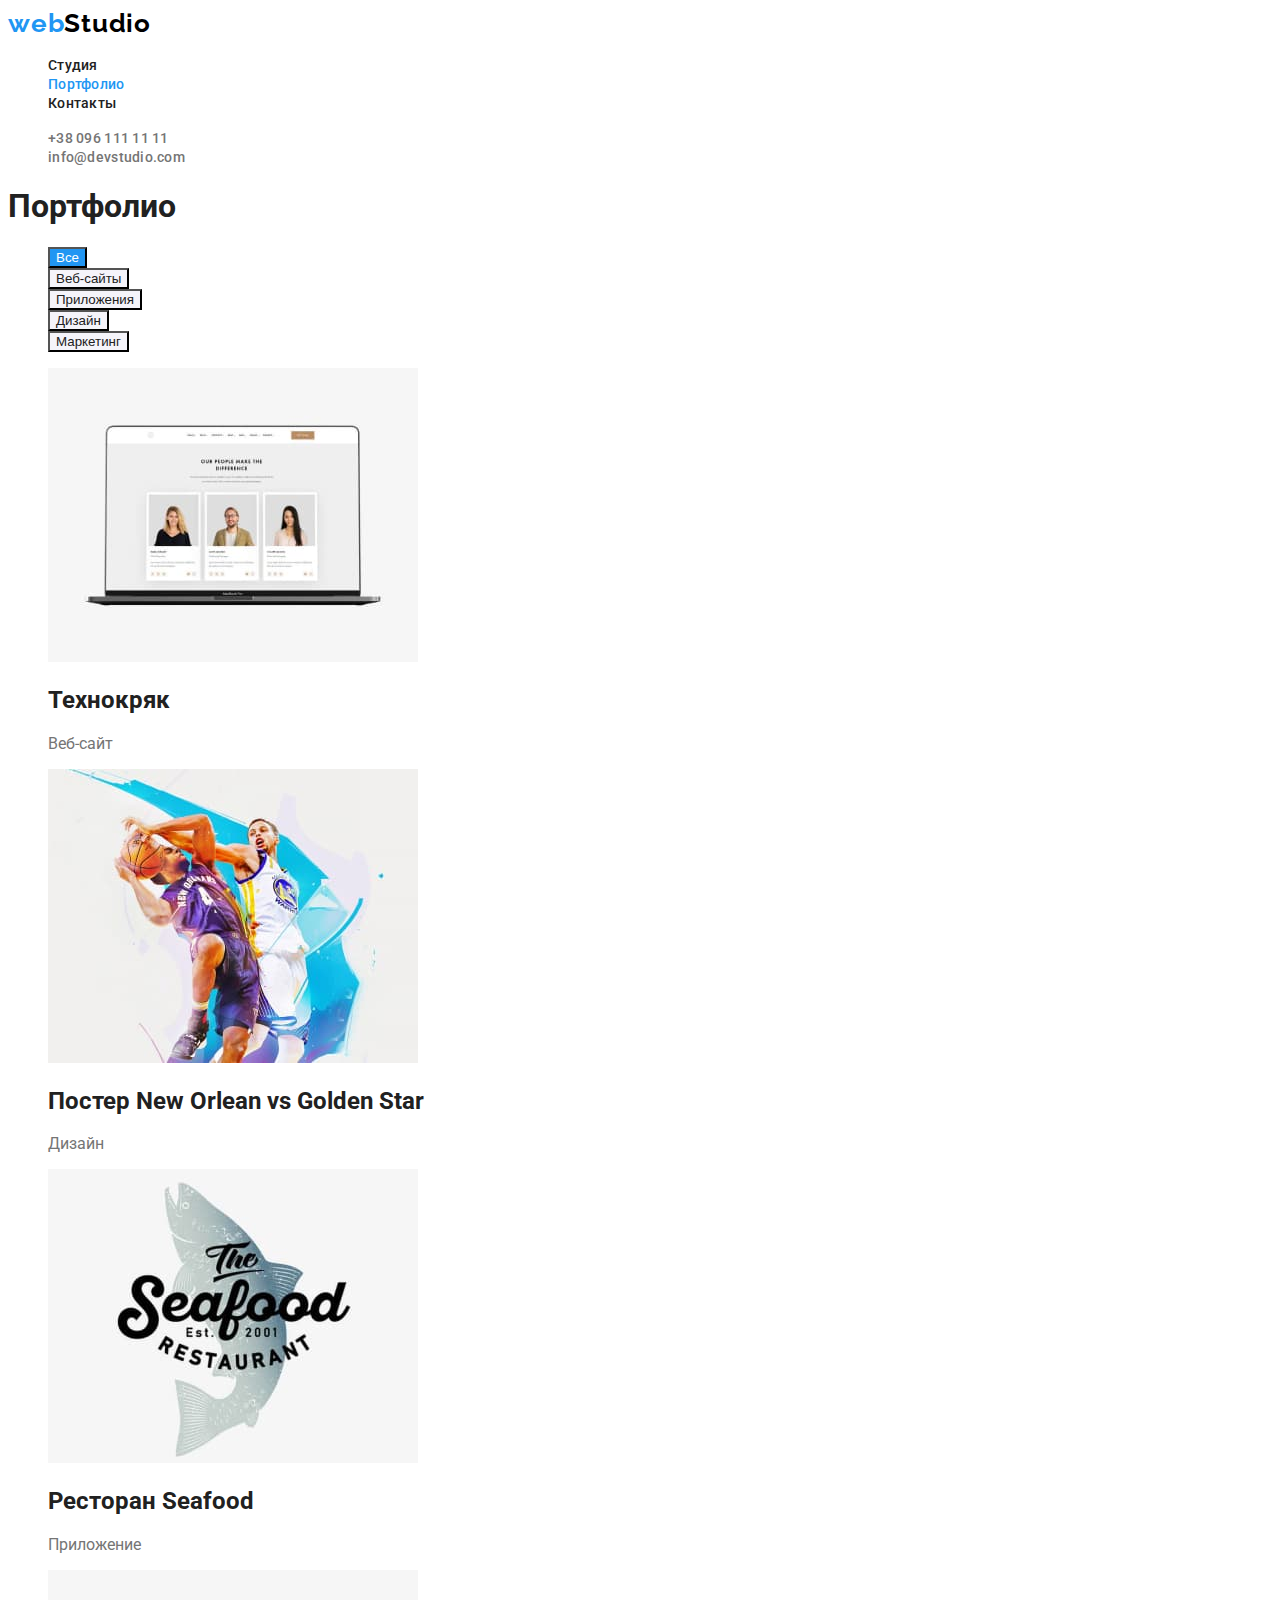
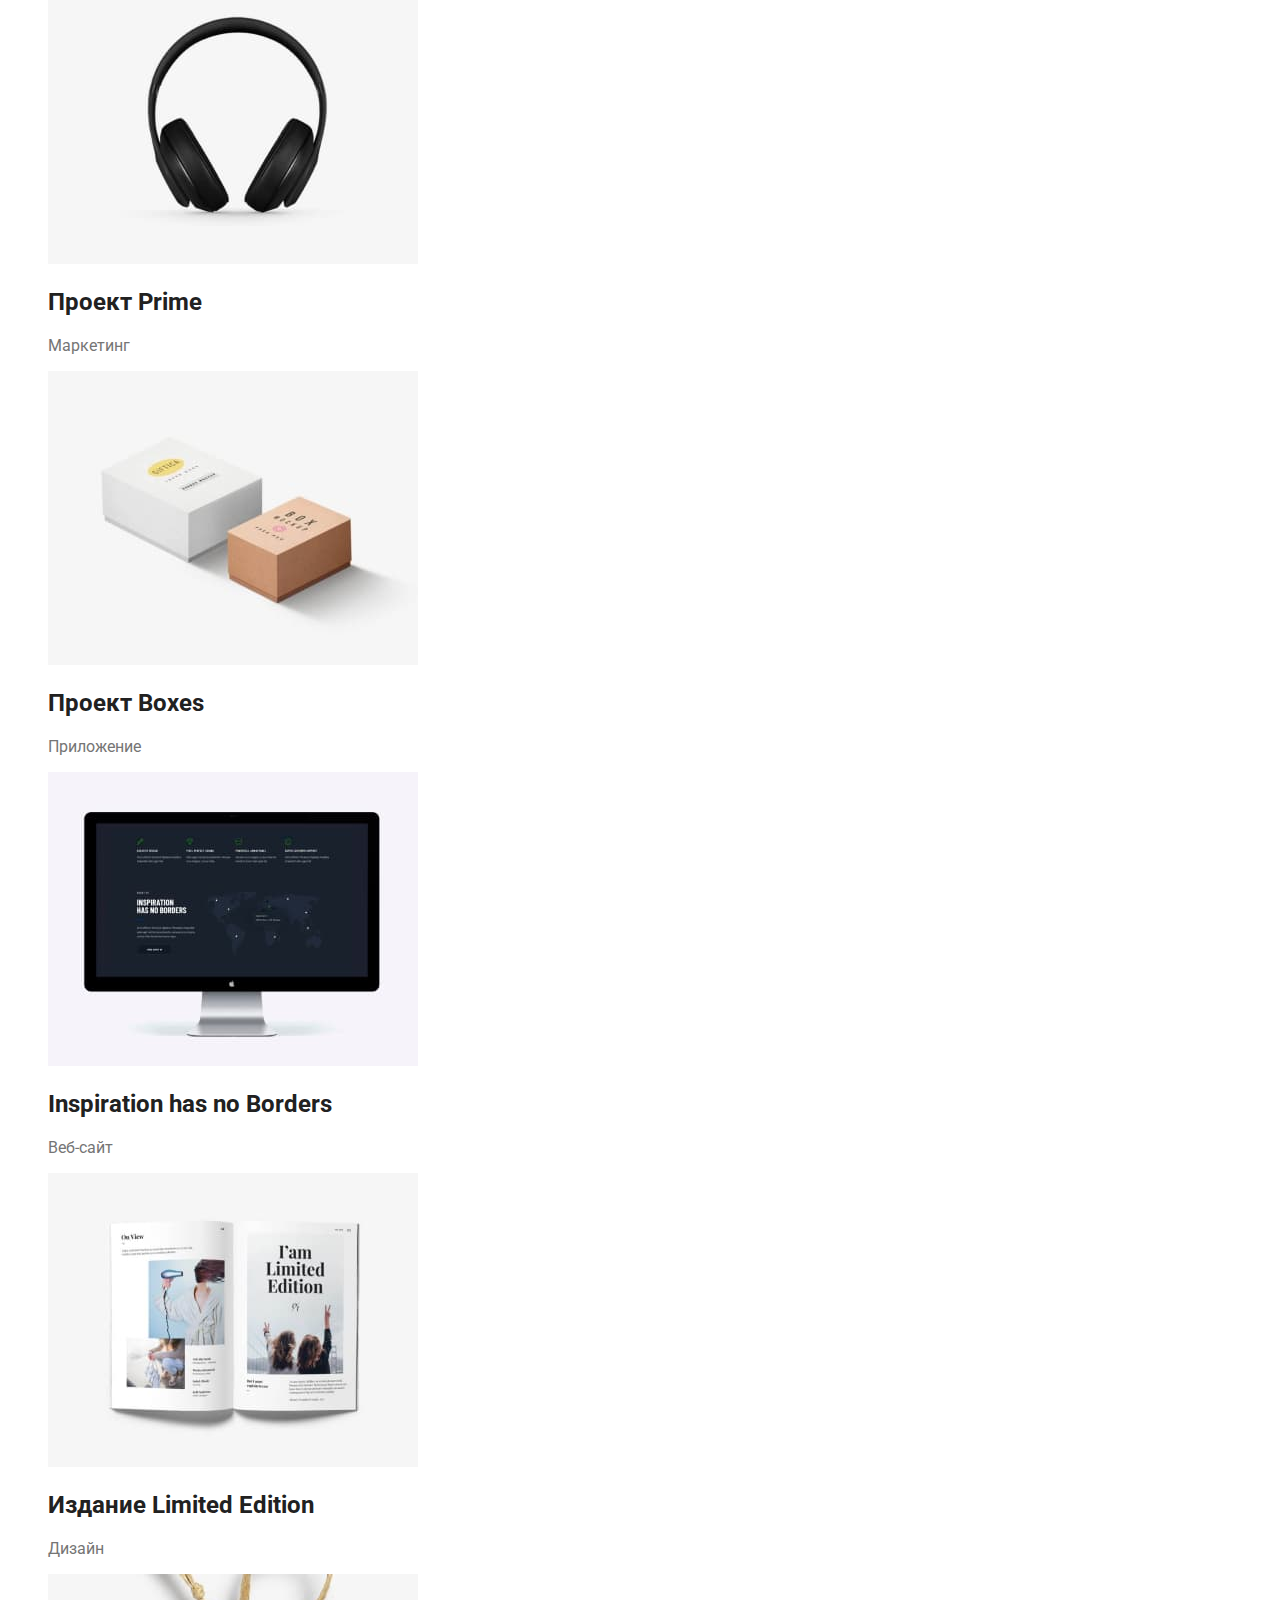
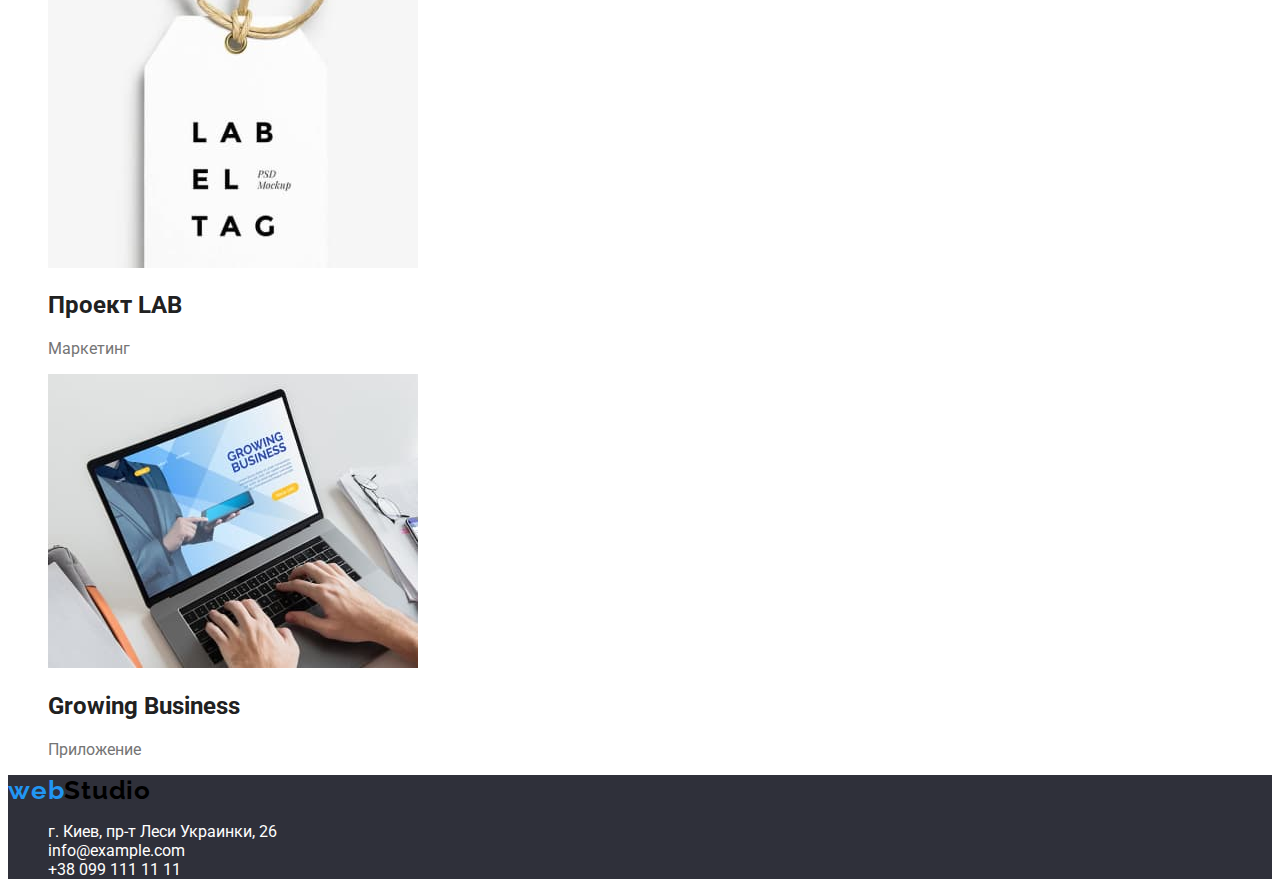
==== commit 4b5690d0: "Подключает шрифты" ====
--- a/portfolio.html
+++ b/portfolio.html
@@ -29,6 +29,7 @@
         </nav>
     </header>
     <main>
+        <h1>Портфолио</h1>
         <section class="filter">
             <ul class="list">
                 <li><button type="button" class="filter-btn-main">Все</button></li>
--- a/css/styles.css
+++ b/css/styles.css
@@ -19,7 +19,13 @@
 }
 
 /* ------------------Header---------------------------- */
-
+.logo {
+  font-family: Raleway, sans-serif;
+  font-weight: 700;
+  font-size: 26px;
+  line-height: 1.19;
+  letter-spacing: 0.03em;
+}
 .web {
   color: var(--accent-color);
 }
@@ -28,12 +34,21 @@
 }
 .site-nav .link {
   color: var(--primary-text-color);
+
+  font-weight: 500;
+  font-size: 14px;
+  line-height: 1.14;
+  letter-spacing: 0.02em;
 }
 .site-nav .link.current {
   color: var(--accent-color);
 }
 .contacts .link {
   color: var(--text-color);
+  font-weight: 500;
+  font-size: 14px;
+  line-height: 1.14;
+  letter-spacing: 0.02em;
 }
 .contacts .link:hover,
 .contacts .link:focus {
@@ -49,19 +64,59 @@
 }
 .hero-title {
   color: var(--primary-white-color);
+  font-weight: 900;
+  font-size: 44px;
+  line-height: 1.36;
+  text-align: center;
+  letter-spacing: 0.06em;
+  text-transform: uppercase;
 }
 .hero-btn {
   background-color: var(--accent-color);
   color: var(--primary-white-color);
+  font-family: inherit;
+  font-weight: 700;
+  font-size: 16px;
+  line-height: 1.87;
+  display: flex;
+  align-items: center;
+  text-align: center;
+  letter-spacing: 0.06em;
 }
 .hero-btn:hover,
 .hero-btn:focus {
   background-color: #188ce8;
 }
 /* ---------------------section------------------------------ */
+.features-title {
+  font-weight: 700;
+  font-size: 14px;
+  line-height: 1.14;
+  letter-spacing: 0.03em;
+  text-transform: uppercase;
+}
 
 .features-text {
   color: var(--text-color);
+  font-size: 14px;
+  line-height: 1.71;
+  letter-spacing: 0.03em;
+}
+
+.our-work-title,
+.team-title {
+  font-weight: 700;
+  font-size: 36px;
+  line-height: 1.17;
+  text-align: center;
+  letter-spacing: 0.03em;
+}
+.team-after-title {
+  font-weight: 500;
+  font-size: 16px;
+  line-height: 1.19;
+  text-align: center;
+  letter-spacing: 0.03em;
 }
 
 .team {
@@ -70,12 +125,21 @@
 
 .team-text {
   color: var(--text-color);
+  font-size: 16px;
+  line-height: 1.19;
+  text-align: center;
+  letter-spacing: 0.03em;
 }
 
 /* ---------------------footer----------------------------- */
 
 .address {
   background-color: #2f303a;
+}
+.address-informations {
+  font-size: 14px;
+  line-height: 1.71;
+  letter-spacing: 0.03em;
 }
 .address-addres,
 .address-contacts {
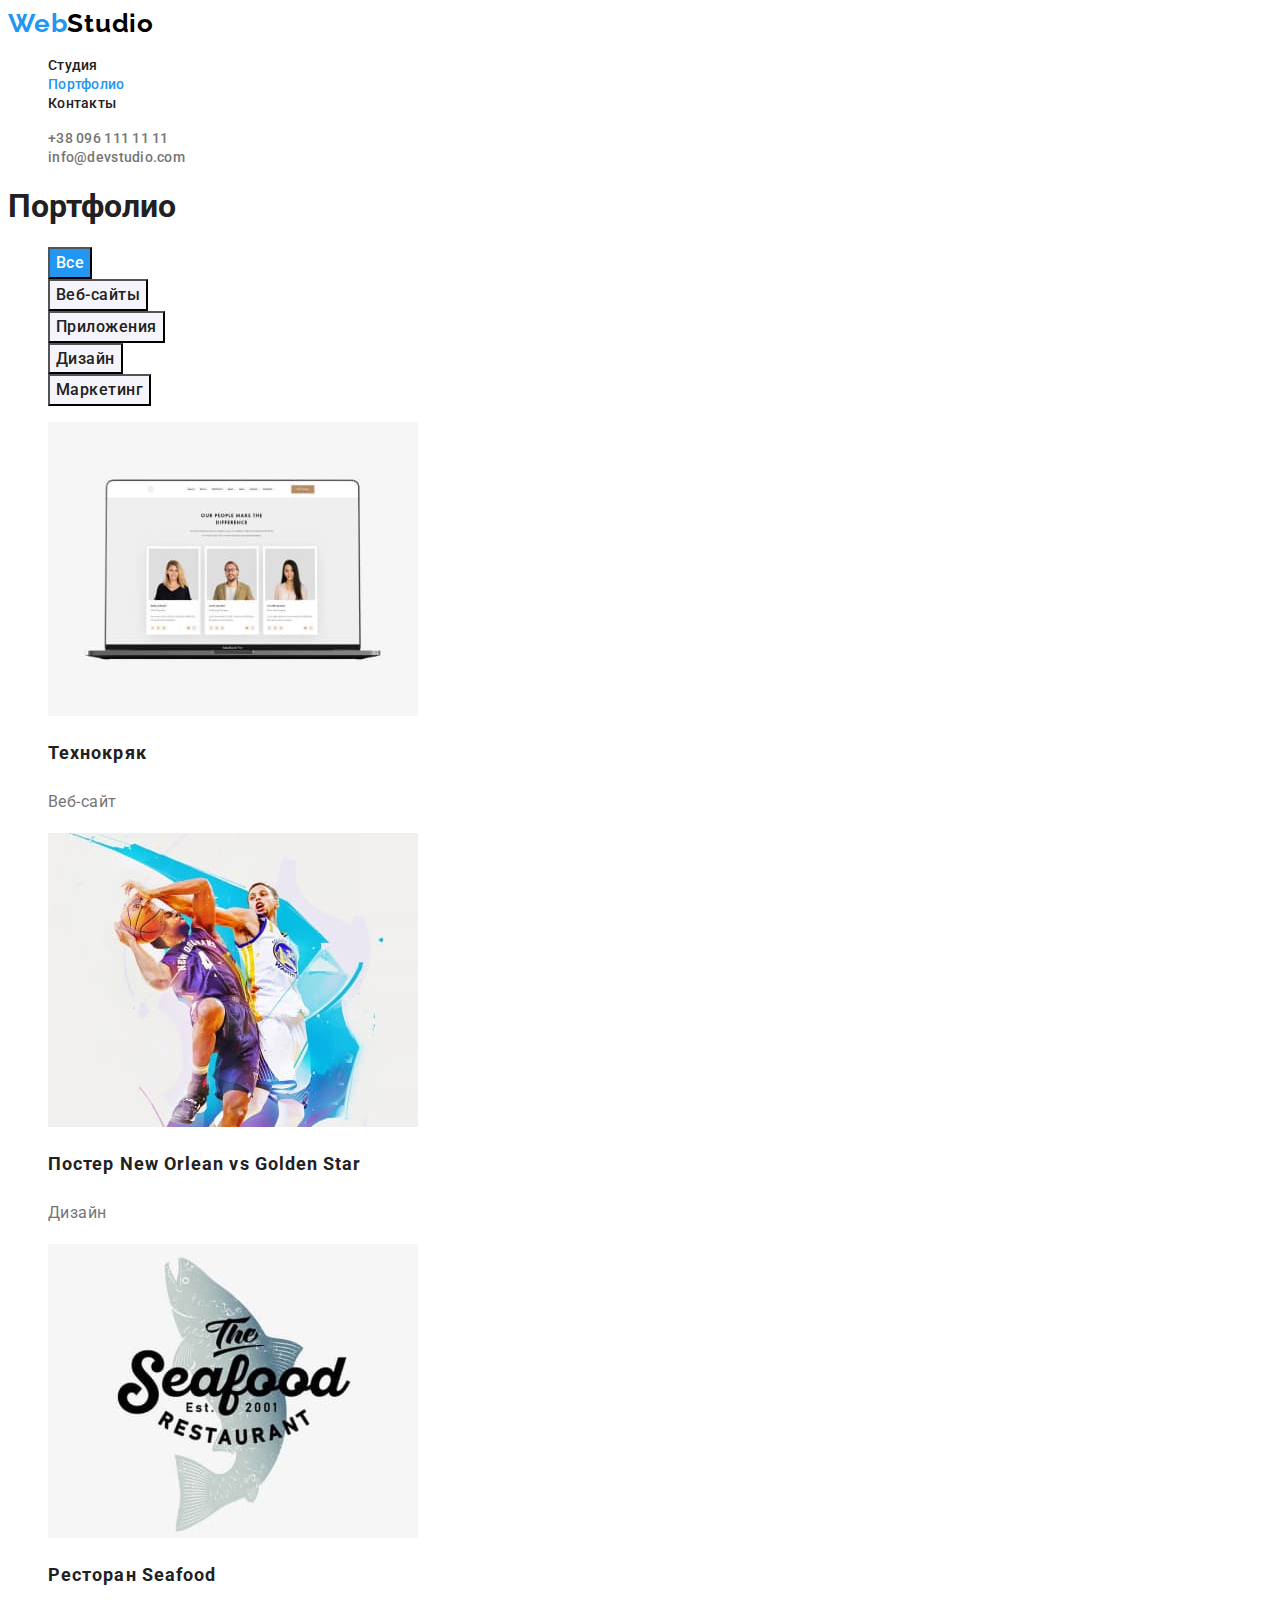
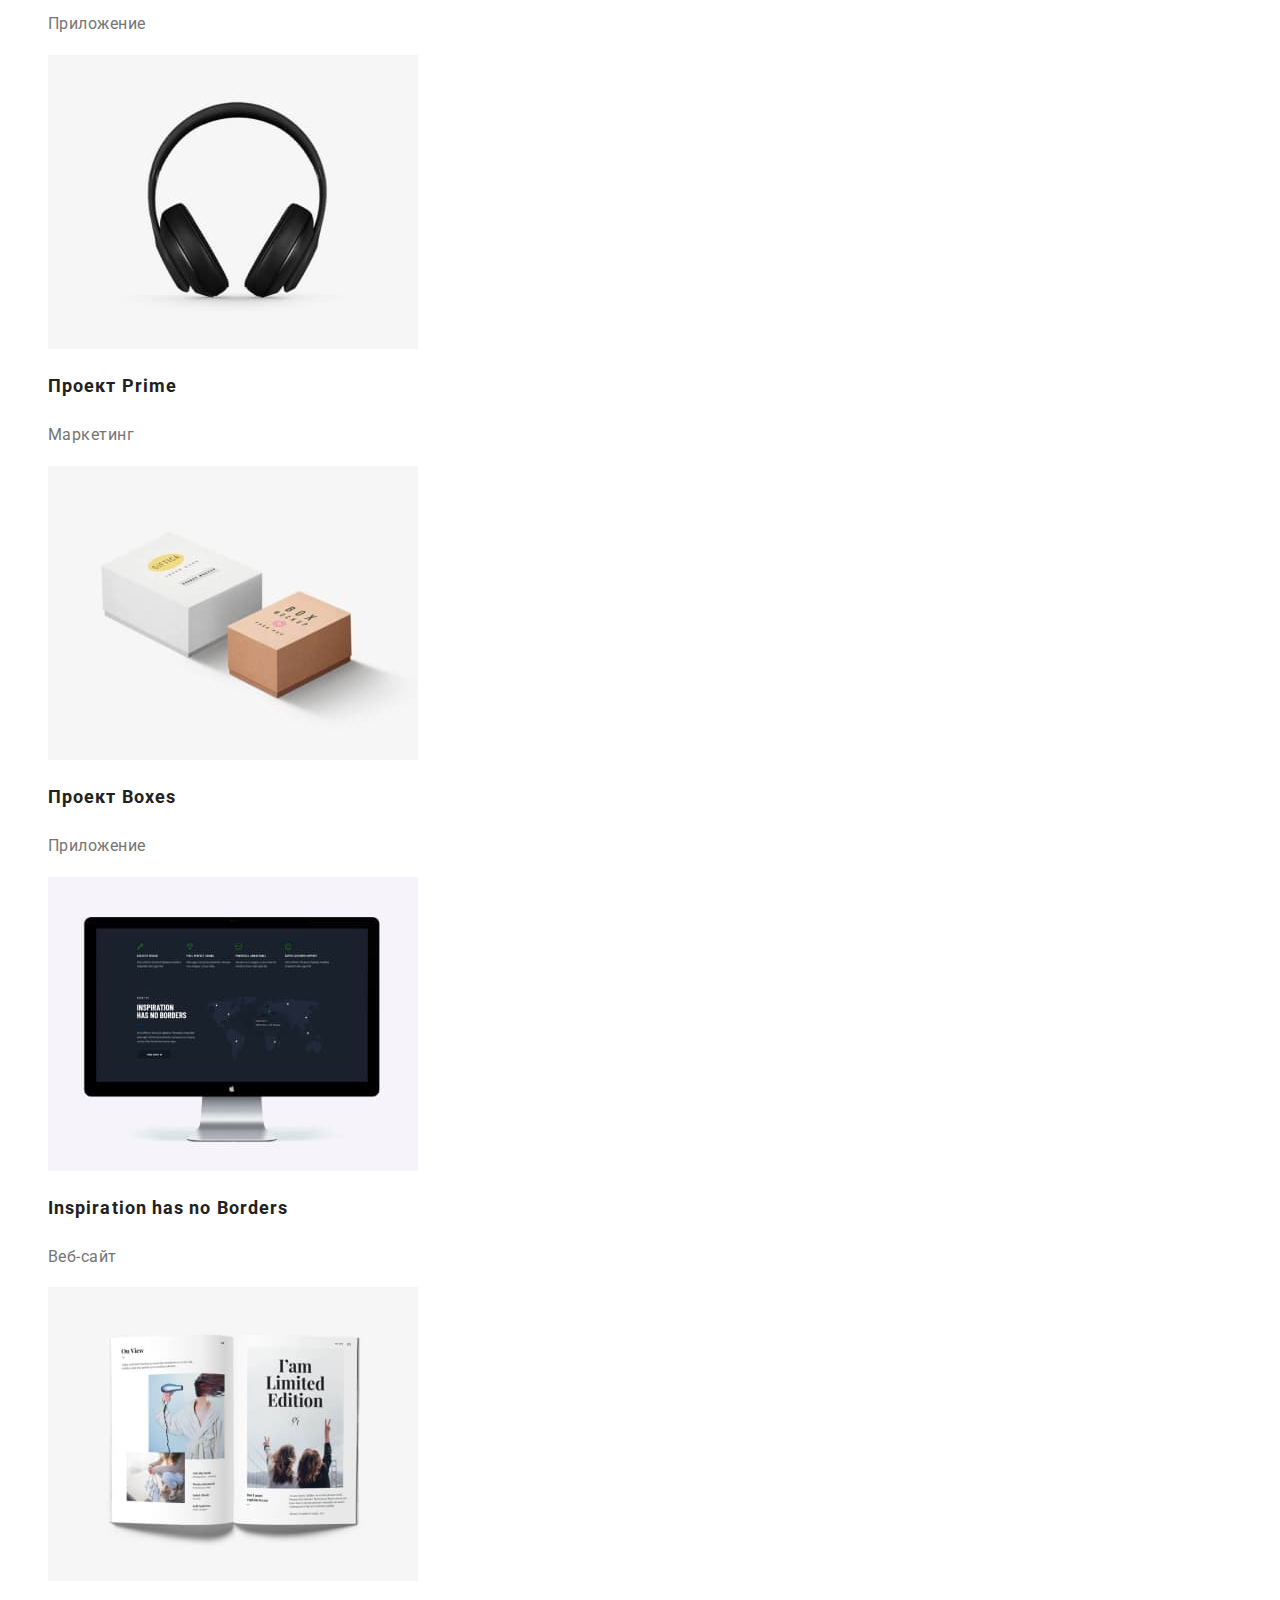
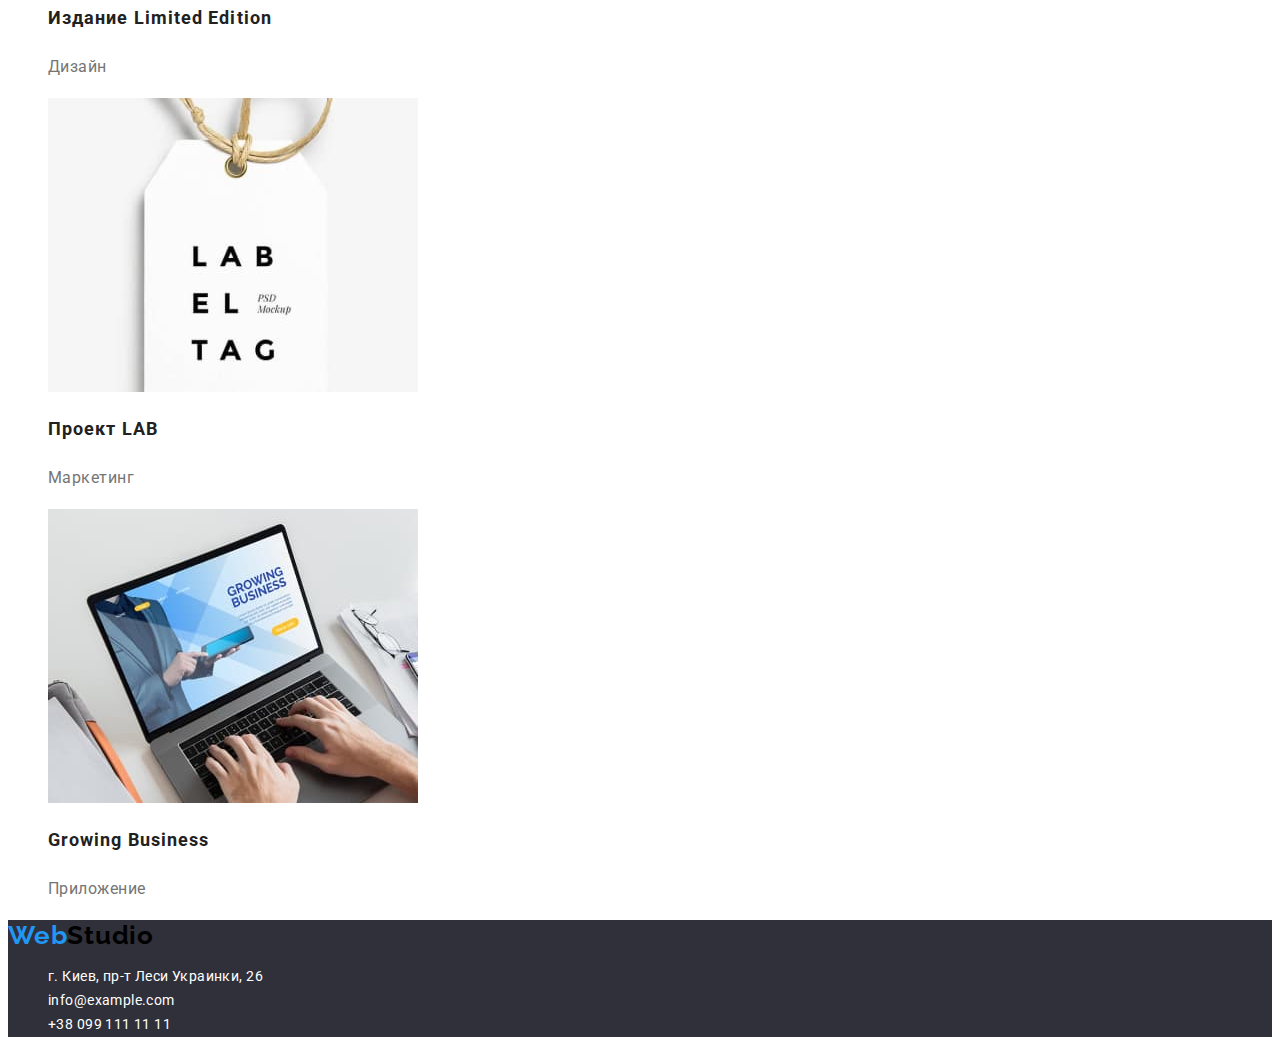
==== commit 207ee89a: "Добавляет оформление текста" ====
--- a/portfolio.html
+++ b/portfolio.html
@@ -16,7 +16,7 @@
 <body>
     <header class="page-header">
         <nav>
-            <a href="./index.html" lang="en" class="logo"><span class="web">web</span><span class="studio">Studio</span></a>
+            <a href="./index.html" lang="en" class="logo"><span class="web">Web</span><span class="studio">Studio</span></a>
             <ul class="site-nav list">
                 <li><a href="./index.html" class="link">Студия</a></li>
                 <li><a href="./portfolio.html" class="link current">Портфолио</a></li>
@@ -106,8 +106,8 @@
         </section>
     </main>
     <footer class="address">
-        <a href="./index.html" lang="en" class="logo"><span class="web">web</span><span class="studio">Studio</span></a>
-        <address>
+        <a href="./index.html" lang="en" class="logo"><span class="web">Web</span><span class="studio">Studio</span></a>
+        <address class="address-informations">
             <ul class="list">
                 <li><a href="https://goo.gl/maps/8HnXwbhEHjbjLF3M6" target="_blank" rel="noopener noreferrer"
                         class="address-addres">г. Киев, пр-т Леси Украинки, 26</a></li>
--- a/css/styles.css
+++ b/css/styles.css
@@ -155,10 +155,22 @@
 .filter-btn-main {
   background-color: var(--accent-color);
   color: var(--primary-white-color);
+  font-family: inherit;
+  font-weight: 500;
+  font-size: 16px;
+  line-height: 1.62;
+  text-align: center;
+  letter-spacing: 0.03em;
 }
 .filter-btn-second {
   background-color: #f5f4fa;
   color: var(--primary-text-color);
+  font-family: inherit;
+  font-weight: 500;
+  font-size: 16px;
+  line-height: 1.62;
+  text-align: center;
+  letter-spacing: 0.03em;
 }
 .filter-btn-second:hover,
 .filter-btn-second:host {
@@ -166,10 +178,17 @@
   color: var(--primary-white-color);
 }
 
-/* ------------------Карточки------------------------- */
+/* --Карточки-- */
 .list .title {
   color: var(--primary-text-color);
+  font-weight: 700;
+  font-size: 18px;
+  line-height: 2;
+  letter-spacing: 0.06em;
 }
 .list .after-title {
   color: var(--text-color);
+  font-size: 16px;
+  line-height: 1.87;
+  letter-spacing: 0.03em;
 }
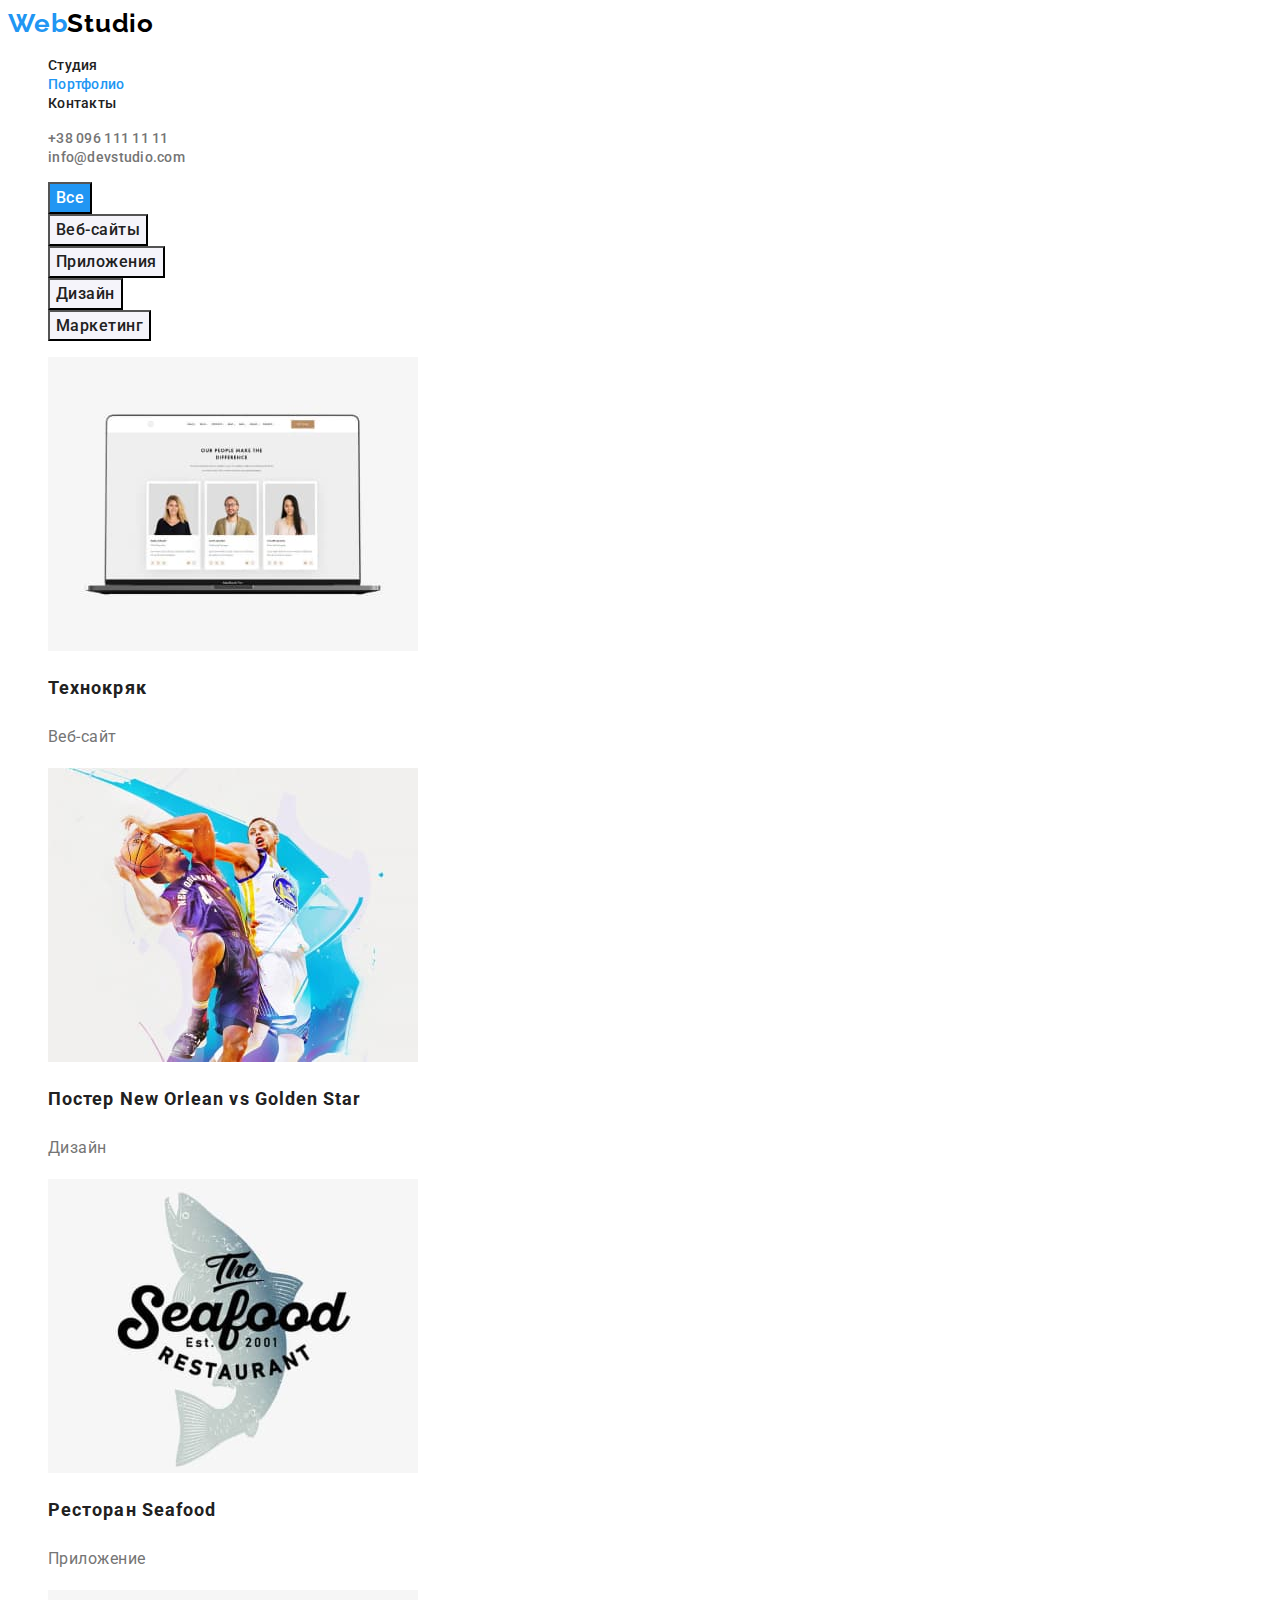
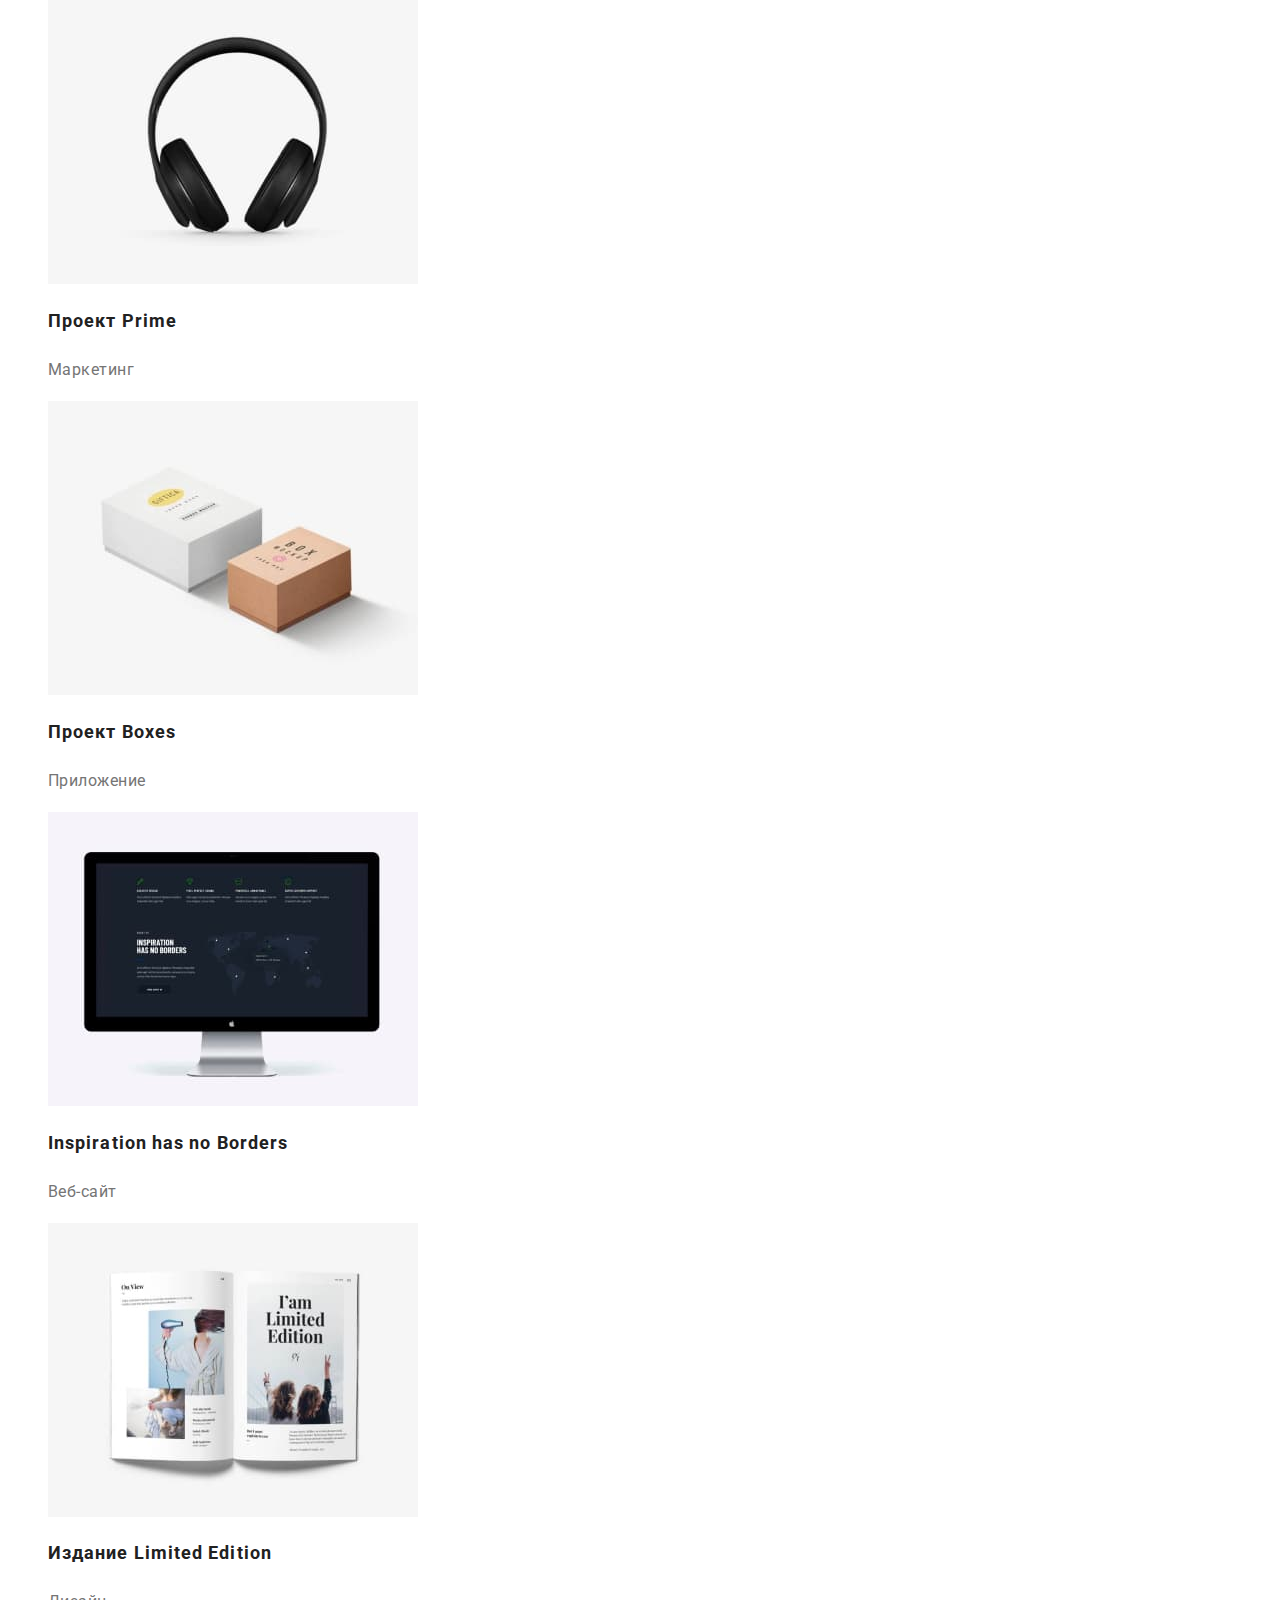
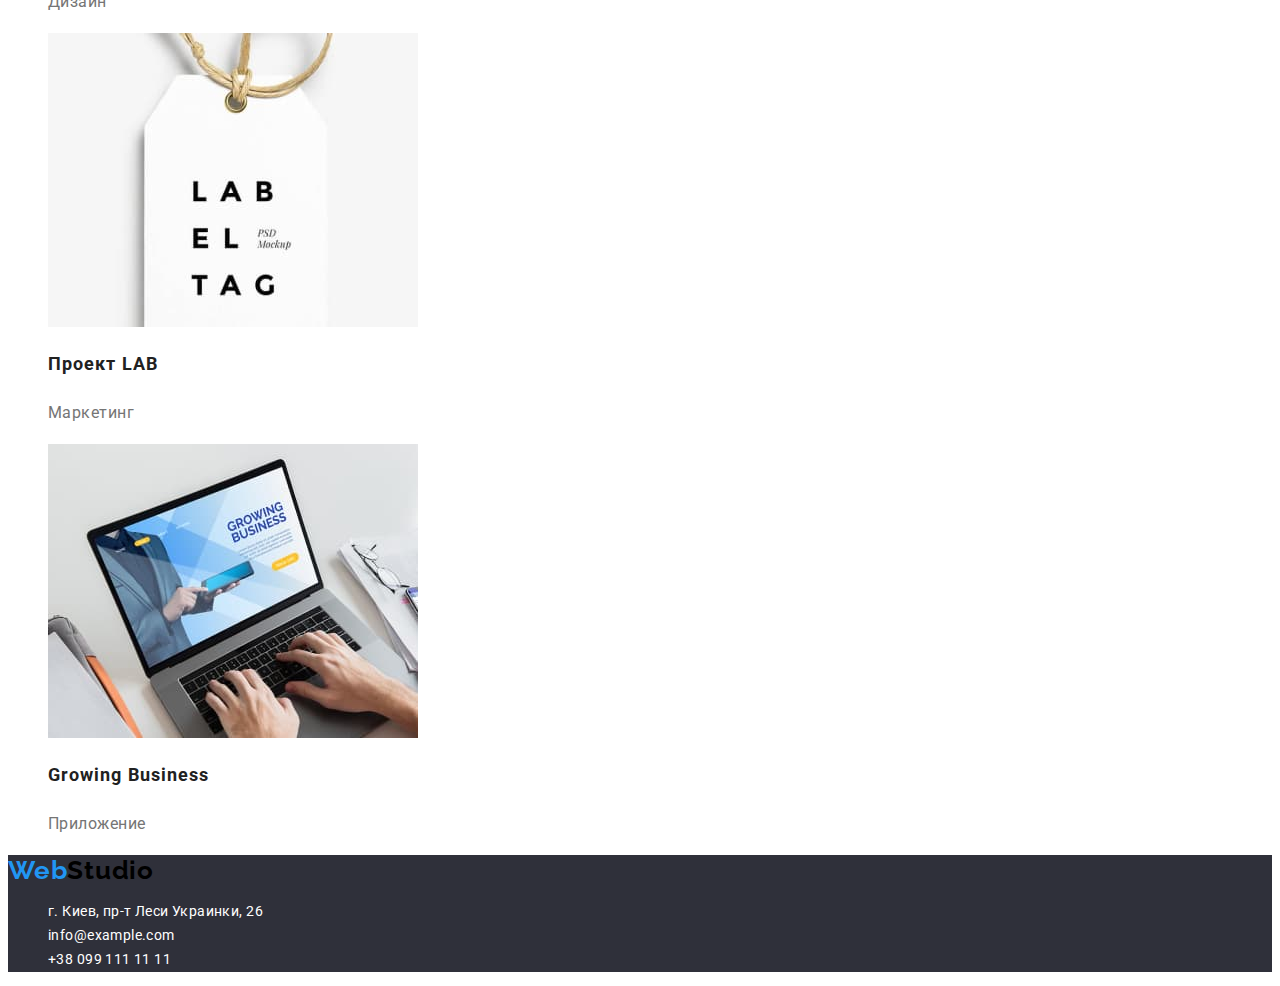
==== commit 0e14790c: "Заканчивает css оформление" ====
--- a/portfolio.html
+++ b/portfolio.html
@@ -29,7 +29,7 @@
         </nav>
     </header>
     <main>
-        <h1>Портфолио</h1>
+        <h1 class="visually-hidden">Портфолио</h1>
         <section class="filter">
             <ul class="list">
                 <li><button type="button" class="filter-btn-main">Все</button></li>
@@ -40,63 +40,63 @@
             </ul>
             <ul class="list">
                 <li>
-                    <a href="">
+                    <a href="" class="card">
                         <img src="./images/img.jpg" alt="Раскрытый ноутбук">
                         <h2 class="title">Технокряк</h2>
                         <p class="after-title">Веб-сайт</p>
                     </a>
                 </li>
                 <li>
-                    <a href="">
+                    <a href="" class="card">
                         <img src="./images/img(5).jpg" alt="Два баскетболиста">
                         <h2 class="title">Постер <span lang="en">New Orlean vs Golden Star</span></h2>
                         <p class="after-title">Дизайн</p>
                     </a>
                 </li>
                 <li>
-                    <a href="">
+                    <a href="" class="card">
                         <img src="./images/img(6).jpg" alt="Рыба">
                         <h2 class="title">Ресторан <span lang="en">Seafood</span></h2>
                         <p class="after-title">Приложение</p>
                     </a>
                 </li>
                 <li>
-                    <a href="">
+                    <a href="" class="card">
                         <img src="./images/img(7).jpg" alt="Наушники">
                         <h2 class="title">Проект <span lang="en"></span>Prime</h2>
                         <p class="after-title">Маркетинг</p>
                     </a>
                 </li>
                 <li>
-                    <a href="">
+                    <a href="" class="card">
                         <img src="./images/img(8).jpg" alt="Две коробки">
                         <h2 class="title">Проект <span lang="en"></span>Boxes</h2>
                         <p class="after-title">Приложение</p>
                     </a>
                 </li>
                 <li>
-                    <a href="">
+                    <a href="" class="card">
                         <img src="./images/img(9).jpg" alt="Монитор">
                         <h2 lang="en" class="title">Inspiration has no Borders</h2>
                         <p class="after-title">Веб-сайт</p>
                     </a>
                 </li>
                 <li>
-                    <a href="">
+                    <a href="" class="card">
                         <img src="./images/img(10).jpg" alt="Раскрытая книга">
                         <h2 class="title">Издание <span lang="en">Limited Edition</span></h2>
                         <p class="after-title">Дизайн</p>
                     </a>
                 </li>
                 <li>
-                    <a href="">
+                    <a href="" class="card">
                         <img src="./images/img(11).jpg" alt="Бирка">
                         <h2 class="title">Проект <span lang="en">LAB</span></h2>
                         <p class="after-title">Маркетинг</p>
                     </a>
                 </li>
                 <li>
-                    <a href="">
+                    <a href="" class="card">
                         <img src="./images/img(12).jpg" alt="Работа за ноутбуком">
                         <h2 lang="en" class="title">Growing Business</h2>
                         <p class="after-title">Приложение</p>
--- a/css/styles.css
+++ b/css/styles.css
@@ -13,10 +13,6 @@
 .list {
   list-style: none;
 }
-a {
-  font-style: normal;
-  text-decoration: none;
-}
 
 /* ------------------Header---------------------------- */
 .logo {
@@ -25,6 +21,7 @@
   font-size: 26px;
   line-height: 1.19;
   letter-spacing: 0.03em;
+  text-decoration: none;
 }
 .web {
   color: var(--accent-color);
@@ -39,6 +36,7 @@
   font-size: 14px;
   line-height: 1.14;
   letter-spacing: 0.02em;
+  text-decoration: none;
 }
 .site-nav .link.current {
   color: var(--accent-color);
@@ -49,6 +47,7 @@
   font-size: 14px;
   line-height: 1.14;
   letter-spacing: 0.02em;
+  text-decoration: none;
 }
 .contacts .link:hover,
 .contacts .link:focus {
@@ -82,12 +81,24 @@
   align-items: center;
   text-align: center;
   letter-spacing: 0.06em;
+  cursor: pointer;
 }
 .hero-btn:hover,
 .hero-btn:focus {
   background-color: #188ce8;
 }
 /* ---------------------section------------------------------ */
+
+.visually-hidden {
+  position: absolute;
+  width: 1px;
+  height: 1px;
+  margin: -1px;
+  padding: 0;
+  overflow: hidden;
+  border: 0;
+  clip: rect(0 0 0 0);
+}
 .features-title {
   font-weight: 700;
   font-size: 14px;
@@ -140,10 +151,12 @@
   font-size: 14px;
   line-height: 1.71;
   letter-spacing: 0.03em;
+  font-style: normal;
 }
 .address-addres,
 .address-contacts {
   color: var(--primary-white-color);
+  text-decoration: none;
 }
 .address-contacts:hover,
 .address-contacts:hover {
@@ -161,6 +174,7 @@
   line-height: 1.62;
   text-align: center;
   letter-spacing: 0.03em;
+  cursor: pointer;
 }
 .filter-btn-second {
   background-color: #f5f4fa;
@@ -171,6 +185,7 @@
   line-height: 1.62;
   text-align: center;
   letter-spacing: 0.03em;
+  cursor: pointer;
 }
 .filter-btn-second:hover,
 .filter-btn-second:host {
@@ -185,6 +200,7 @@
   font-size: 18px;
   line-height: 2;
   letter-spacing: 0.06em;
+  text-decoration: none;
 }
 .list .after-title {
   color: var(--text-color);
@@ -192,3 +208,6 @@
   line-height: 1.87;
   letter-spacing: 0.03em;
 }
+.card {
+  text-decoration: none;
+}
